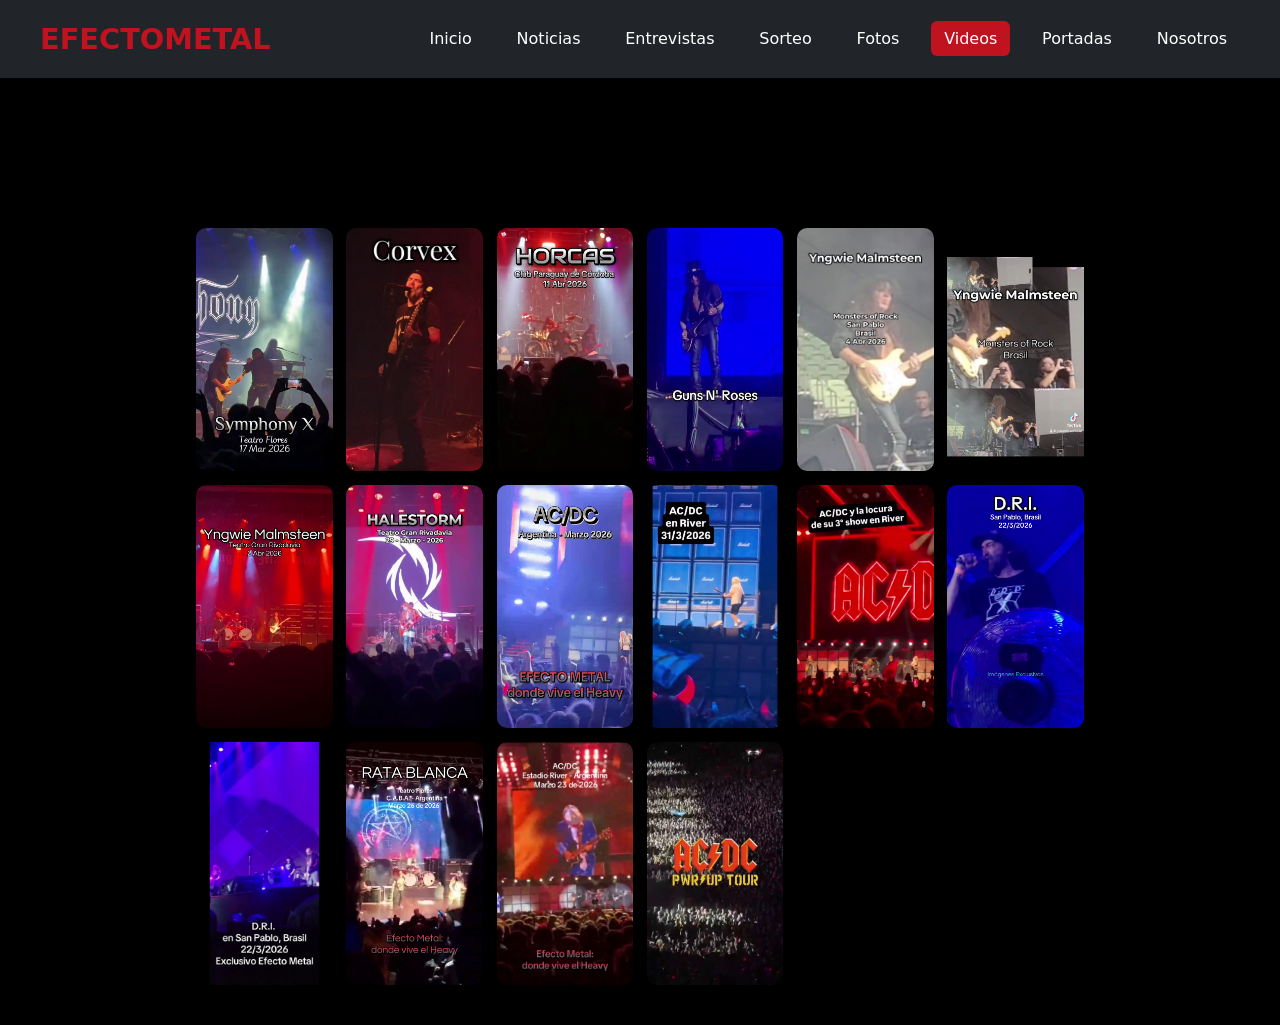
==== videos.html @ 5a5bbf7f "new commit" ====
<!DOCTYPE html>
<html lang="es">
<head>
  <meta charset="UTF-8" />
  <meta name="viewport" content="width=device-width, initial-scale=1.0"/>
  <title>Efecto Metal | Videos</title>
  <link rel="stylesheet" href="style6.css"/>
  <link rel="stylesheet" href="https://cdnjs.cloudflare.com/ajax/libs/font-awesome/6.5.2/css/all.min.css" 
        integrity="sha512-SnH5WK+bZxgPHs44uWIX+LLJAJ9/2PkPKZ5QiAj6Ta86w+fsb2TkcmfRyVX3pBnMFcV7oQPJkl9QevSCWr3W6A==" 
        crossorigin="anonymous" referrerpolicy="no-referrer" />
</head>
<body>

<header>
  <div class="nav-container">
    <a href="index.html" class="logo">EFECTOMETAL</a>
    
    <button class="menu-toggle" onclick="document.querySelector('nav ul').classList.toggle('show')">☰</button>

    <nav>
      <ul>
        <li><a href="index.html">Inicio</a></li>
        <li><a href="noticias.html">Noticias</a></li>
        <li><a href="entrevistas.html">Entrevistas</a></li>
        <li><a href="sorteo.html">Sorteo</a></li>
        <li><a href="multimedia.html">Fotos</a></li>
        <li><a href="videos.html" class="active">Videos</a></li>
        <li><a href="portadas.html">Portadas</a></li>
        <li><a href="us.html">Nosotros</a></li>
      </ul>
    </nav>
  </div>
</header>

  <h1>Videos</h1>

  <!-- GRID DE 6 FILAS × 3 TARJETAS TIKTOK (18 espacios - 16 usados) -->
  <div class="tiktok-grid">

    <!-- Fila 1 -->
    <div class="tiktok-card">
      <a href="https://www.tiktok.com/@efectometalrevista/video/7629085942061485330?_r=1&_t=ZS-95ZRot3xA5y" target="_blank" rel="noopener noreferrer">
        <img src="capturas/video1.png" alt="TikTok 1">
        <div class="tiktok-overlay">
          <i class="fab fa-tiktok"></i>
          <span>Ver en TikTok</span>
        </div>
      </a>
    </div>
    <div class="tiktok-card">
      <a href="https://www.tiktok.com/@efectometalrevista/video/7628054583314484488?_r=1&_t=ZS-95ZRot3xA5y" target="_blank" rel="noopener noreferrer">
        <img src="capturas/video2.png" alt="TikTok 2">
        <div class="tiktok-overlay">
          <i class="fab fa-tiktok"></i>
          <span>Ver en TikTok</span>
        </div>
      </a>
    </div>
    <div class="tiktok-card">
      <a href="https://www.tiktok.com/@efectometalrevista/video/7627998807598583058?_r=1&_t=ZS-95ZRot3xA5y" target="_blank" rel="noopener noreferrer">
        <img src="capturas/video3.png" alt="TikTok 3">
        <div class="tiktok-overlay">
          <i class="fab fa-tiktok"></i>
          <span>Ver en TikTok</span>
        </div>
      </a>
    </div>

    <!-- Fila 2 -->
    <div class="tiktok-card">
      <a href="https://www.tiktok.com/@efectometalrevista/video/7625293652339772679?_r=1&_t=ZS-95ZRot3xA5y" target="_blank" rel="noopener noreferrer">
        <img src="capturas/video4.png" alt="TikTok 4">
        <div class="tiktok-overlay">
          <i class="fab fa-tiktok"></i>
          <span>Ver en TikTok</span>
        </div>
      </a>
    </div>
    <div class="tiktok-card">
      <a href="https://www.tiktok.com/@efectometalrevista/video/7625134980678569223?_r=1&_t=ZS-95ZRot3xA5y" target="_blank" rel="noopener noreferrer">
        <img src="capturas/video5.png" alt="TikTok 5">
        <div class="tiktok-overlay">
          <i class="fab fa-tiktok"></i>
          <span>Ver en TikTok</span>
        </div>
      </a>
    </div>
    <div class="tiktok-card">
      <a href="https://www.tiktok.com/@efectometalrevista/video/7625125935456587015?_r=1&_t=ZS-95ZRot3xA5y" target="_blank" rel="noopener noreferrer">
        <img src="capturas/video6.png" alt="TikTok 6">
        <div class="tiktok-overlay">
          <i class="fab fa-tiktok"></i>
          <span>Ver en TikTok</span>
        </div>
      </a>
    </div>

    <!-- Fila 3 -->
    <div class="tiktok-card">
      <a href="https://www.tiktok.com/@efectometalrevista/video/7624597331245092104?_r=1&_t=ZS-95ZRot3xA5y" target="_blank" rel="noopener noreferrer">
        <img src="capturas/video7.png" alt="TikTok 7">
        <div class="tiktok-overlay">
          <i class="fab fa-tiktok"></i>
          <span>Ver en TikTok</span>
        </div>
      </a>
    </div>
    <div class="tiktok-card">
      <a href="https://www.tiktok.com/@efectometalrevista/video/7624374773316930824?_r=1&_t=ZS-95ZRot3xA5y" target="_blank" rel="noopener noreferrer">
        <img src="capturas/video8.png" alt="TikTok 8">
        <div class="tiktok-overlay">
          <i class="fab fa-tiktok"></i>
          <span>Ver en TikTok</span>
        </div>
      </a>
    </div>
    <div class="tiktok-card">
      <a href="https://www.tiktok.com/@efectometalrevista/video/7623790973558050056?_r=1&_t=ZS-95ZRot3xA5y" target="_blank" rel="noopener noreferrer">
        <img src="capturas/video9.png" alt="TikTok 9">
        <div class="tiktok-overlay">
          <i class="fab fa-tiktok"></i>
          <span>Ver en TikTok</span>
        </div>
      </a>
    </div>

    <!-- Fila 4 -->
    <div class="tiktok-card">
      <a href="https://www.tiktok.com/@efectometalrevista/video/7623783818406677767?_r=1&_t=ZS-95ZRot3xA5y" target="_blank" rel="noopener noreferrer">
        <img src="capturas/video10.png" alt="TikTok 10">
        <div class="tiktok-overlay">
          <i class="fab fa-tiktok"></i>
          <span>Ver en TikTok</span>
        </div>
      </a>
    </div>
    <div class="tiktok-card">
      <a href="https://www.tiktok.com/@efectometalrevista/video/7623782372563062024?_r=1&_t=ZS-95ZRot3xA5y" target="_blank" rel="noopener noreferrer">
        <img src="capturas/video11.png" alt="TikTok 11">
        <div class="tiktok-overlay">
          <i class="fab fa-tiktok"></i>
          <span>Ver en TikTok</span>
        </div>
      </a>
    </div>
    <div class="tiktok-card">
      <a href="https://www.tiktok.com/@efectometalrevista/video/7622728435684707602?_r=1&_t=ZS-95ZRot3xA5y" target="_blank" rel="noopener noreferrer">
        <img src="capturas/video12.png" alt="TikTok 12">
        <div class="tiktok-overlay">
          <i class="fab fa-tiktok"></i>
          <span>Ver en TikTok</span>
        </div>
      </a>
    </div>

    <!-- Fila 5 -->
    <div class="tiktok-card">
      <a href="https://www.tiktok.com/@efectometalrevista/video/7622717988277341448?_r=1&_t=ZS-95ZRot3xA5y" target="_blank" rel="noopener noreferrer">
        <img src="capturas/video13.png" alt="TikTok 13">
        <div class="tiktok-overlay">
          <i class="fab fa-tiktok"></i>
          <span>Ver en TikTok</span>
        </div>
      </a>
    </div>
    <div class="tiktok-card">
      <a href="https://www.tiktok.com/@efectometalrevista/video/7622439172673998088?_r=1&_t=ZS-95ZRot3xA5y" target="_blank" rel="noopener noreferrer">
        <img src="capturas/video14.png" alt="TikTok 14">
        <div class="tiktok-overlay">
          <i class="fab fa-tiktok"></i>
          <span>Ver en TikTok</span>
        </div>
      </a>
    </div>
    <div class="tiktok-card">
      <a href="https://www.tiktok.com/@efectometalrevista/video/7622407875670953234?_r=1&_t=ZS-95ZRot3xA5y" target="_blank" rel="noopener noreferrer">
        <img src="capturas/video15.png" alt="TikTok 15">
        <div class="tiktok-overlay">
          <i class="fab fa-tiktok"></i>
          <span>Ver en TikTok</span>
        </div>
      </a>
    </div>

    <!-- Fila 6 -->
    <div class="tiktok-card">
      <a href="https://www.tiktok.com/@efectometalrevista/video/7623785224161283346?_r=1&_t=ZS-95ZRot3xA5y" target="_blank" rel="noopener noreferrer">
        <img src="capturas/video16.png" alt="TikTok 16">
        <div class="tiktok-overlay">
          <i class="fab fa-tiktok"></i>
          <span>Ver en TikTok</span>
        </div>
      </a>
    </div>
    <!-- Espacios vacíos por si quieres agregar más después -->
    <div class="tiktok-card"></div>
    <div class="tiktok-card"></div>

  </div>

  <!-- Modal para ver video en grande -->
  <div class="modal" id="modal">
    <div class="close-btn" id="closeModal">×</div>
    <video class="modal-video" id="modalVideo" controls autoplay></video>
  </div>

  <script src="file6.js"></script>
</body>
</html>
---- style6.css ----
/* ==========================================================================
   RESET + VARIABLES
   ========================================================================== */
* {
  margin: 0;
  padding: 0;
  box-sizing: border-box;
}

:root {
  --primary: #c1121f;
  --primary-dark: #8f0e18;
  --light: #f8f9fa;
  --dark: #212529;
  --gray: #6c757d;
}

body {
  font-family: system-ui, -apple-system, sans-serif;
  color: var(--dark);
  line-height: 1.6;
  background: black;
  background-repeat: round;
  align-content: center;
}

/* ==========================================================================
   HEADER + NAVEGACIÓN
   ========================================================================== */
header {
  background: var(--dark);
  color: white;
  padding: 1rem;
  position: static;
  top: 0;
  z-index: 100;
  box-shadow: 0 2px 10px rgba(0,0,0,0.3);
}

.nav-container {
  max-width: 1200px;
  margin: 0 auto;
  display: flex;
  justify-content: space-between;
  align-items: center;
  flex-wrap: wrap;
  gap: 1rem;
}

.logo {
  font-size: 1.8rem;
  font-weight: bold;
  color: var(--primary);
  text-decoration: none;
}

nav ul {
  list-style: none;
  display: flex;
  flex-wrap: wrap;
  gap: 1.2rem;
}

nav a {
  color: white;
  text-decoration: none;
  font-weight: 500;
  padding: 0.5rem 0.8rem;
  border-radius: 6px;
  transition: all 0.2s;
}

nav a:hover,
nav a.active {
  background: var(--primary);
  color: white;
}

/* Menú hamburguesa para móvil */
.menu-toggle {
  display: none;
  font-size: 1.8rem;
  background: none;
  border: none;
  color: white;
  cursor: pointer;
}

/* ==========================================================================
   REELS GRID (mantengo original)
   ========================================================================== */
.reels-grid {
  display: grid;
  grid-template-columns: repeat(auto-fill, minmax(170px, 1fr));
  gap: 1.2rem;
  padding: 0 1rem 3rem;
  max-width: 1450px;
  margin: 0 auto;
}

.reel-item {
  position: relative;
  aspect-ratio: 9 / 16;
  border-radius: 16px;
  overflow: hidden;
  background: var(--card);
  box-shadow: 0 4px 25px rgba(0,0,0,0.6);
  transition: all 0.35s ease;
  cursor: pointer;
}

.reel-item:hover {
  transform: translateY(-12px);
  box-shadow: 0 20px 50px rgba(225,29,72,0.35);
}

video {
  width: 100%;
  height: 100%;
  object-fit: cover;
  transition: transform 0.5s ease;
}

.reel-item:hover video {
  transform: scale(1.04);
}

.play-icon {
  position: absolute;
  inset: 0;
  display: flex;
  align-items: center;
  justify-content: center;
  font-size: 5rem;
  color: white;
  background: rgba(0,0,0,0.35);
  opacity: 0.7;
  transition: all 0.4s ease;
  pointer-events: none;
}

.reel-item:hover .play-icon,
.reel-item.playing .play-icon {
  opacity: 0;
  transform: scale(1.4);
}

/* ==========================================================================
   MODAL
   ========================================================================== */
.modal {
  position: fixed;
  inset: 0;
  background: rgba(0,0,0,0.98);
  display: none;
  align-items: center;
  justify-content: center;
  z-index: 1000;
  padding: 1rem;
}

.modal.active {
  display: flex;
}

.modal-video {
  width: 100%;
  max-width: 480px;
  aspect-ratio: 9 / 16;
  border-radius: 20px;
  overflow: hidden;
  box-shadow: 0 0 80px rgba(225,29,72,0.4);
}

.close-btn {
  position: absolute;
  top: 1.5rem;
  right: 1.5rem;
  font-size: 3rem;
  color: white;
  background: rgba(255,255,255,0.15);
  width: 60px;
  height: 60px;
  border-radius: 50%;
  display: flex;
  align-items: center;
  justify-content: center;
  cursor: pointer;
  transition: all 0.3s;
}

.close-btn:hover {
  background: var(--accent);
  transform: rotate(90deg);
}

h1 {
  text-align: center;
  opacity: 0;
  font-size: clamp(2.3rem, 5.5vw, 4rem);
  margin-bottom: 3rem;
  background: none;
  -webkit-text-fill-color: none;
}

/* ==========================================================================
   NUEVO: GRID DE TARJETAS TIKTOK MUY CHICAS (6 filas x 3)
   ========================================================================== */
.tiktok-grid {
  display: grid;
  grid-template-columns: repeat(auto-fit, minmax(130px, 1fr));   /* Muy chiquitas */
  gap: 0.85rem;
  max-width: 920px;
  margin: 2.5rem auto;
  padding: 0 1rem;
}

.tiktok-card {
  position: relative;
  border-radius: 10px;
  overflow: hidden;
  box-shadow: 0 5px 18px rgba(0, 0, 0, 0.5);
  transition: all 0.35s ease;
  aspect-ratio: 9 / 16;
}

.tiktok-card:hover {
  transform: translateY(-4px);
  box-shadow: 0 12px 28px rgba(255, 45, 85, 0.35);
}

.tiktok-card img {
  width: 100%;
  height: 100%;
  object-fit: cover;
  display: block;
  transition: transform 0.4s ease;
}

.tiktok-card:hover img {
  transform: scale(1.07);
}

.tiktok-overlay {
  position: absolute;
  inset: 0;
  background: linear-gradient(to bottom, rgba(0,0,0,0.25), rgba(255,45,85,0.9));
  display: flex;
  flex-direction: column;
  align-items: center;
  justify-content: center;
  color: white;
  opacity: 0;
  transition: opacity 0.35s ease;
  font-size: 0.88rem;
  font-weight: 600;
  text-align: center;
  padding: 0.5rem;
}

.tiktok-card:hover .tiktok-overlay {
  opacity: 1;
}

.tiktok-overlay i {
  font-size: 2.1rem;
  margin-bottom: 5px;
  color: #ff2d55;
}

/* ==========================================================================
   BOTÓN Y MENÚ DE COMPARTIR
   ========================================================================== */
.share-btn {
  position: absolute;
  bottom: 12px;
  right: 12px;
  background: rgba(0, 0, 0, 0.75);
  color: white;
  border: none;
  width: 44px;
  height: 44px;
  border-radius: 50%;
  display: flex;
  align-items: center;
  justify-content: center;
  font-size: 1.2rem;
  cursor: pointer;
  z-index: 15;
  transition: all 0.3s ease;
  box-shadow: 0 4px 15px rgba(0,0,0,0.5);
}

.share-btn:hover {
  background: var(--primary);
  transform: scale(1.15);
}

.share-menu {
  position: absolute;
  bottom: 68px;
  right: 12px;
  background: rgba(0, 0, 0, 0.9);
  border-radius: 14px;
  padding: 12px 10px;
  display: none;
  flex-direction: column;
  gap: 10px;
  z-index: 20;
  box-shadow: 0 10px 35px rgba(0,0,0,0.6);
  backdrop-filter: blur(8px);
}

.share-menu.show {
  display: flex;
  animation: fadeInUp 0.3s ease;
}

@keyframes fadeInUp {
  from { opacity: 0; transform: translateY(10px); }
  to { opacity: 1; transform: translateY(0); }
}

.share-option {
  color: white;
  font-size: 1.45rem;
  width: 46px;
  height: 46px;
  display: flex;
  align-items: center;
  justify-content: center;
  border-radius: 50%;
  transition: all 0.3s ease;
  text-decoration: none;
}

.share-option:hover {
  transform: scale(1.25) rotate(8deg);
}

.whatsapp:hover { background: #25D366; }
.instagram:hover { background: linear-gradient(135deg, #f56040, #c13584, #405de6); }
.facebook:hover { background: #1877F2; }
.x:hover { background: #000000; }

/* ==========================================================================
   RESPONSIVE
   ========================================================================== */
@media (max-width: 768px) {
  .nav-container {
    flex-direction: column;
    align-items: flex-start;
  }

  nav ul {
    display: none;
    flex-direction: column;
    width: 100%;
    margin-top: 1rem;
  }

  nav ul.show {
    display: flex;
  }

  .menu-toggle {
    display: block;
    position: absolute;
    right: 1.5rem;
    top: 1.8rem;
  }

  .tiktok-grid {
    grid-template-columns: repeat(auto-fit, minmax(115px, 1fr)); /* Aún más chico en móvil */
    gap: 0.75rem;
  }
}

p {
  font-weight: 500;
  color: white;
}
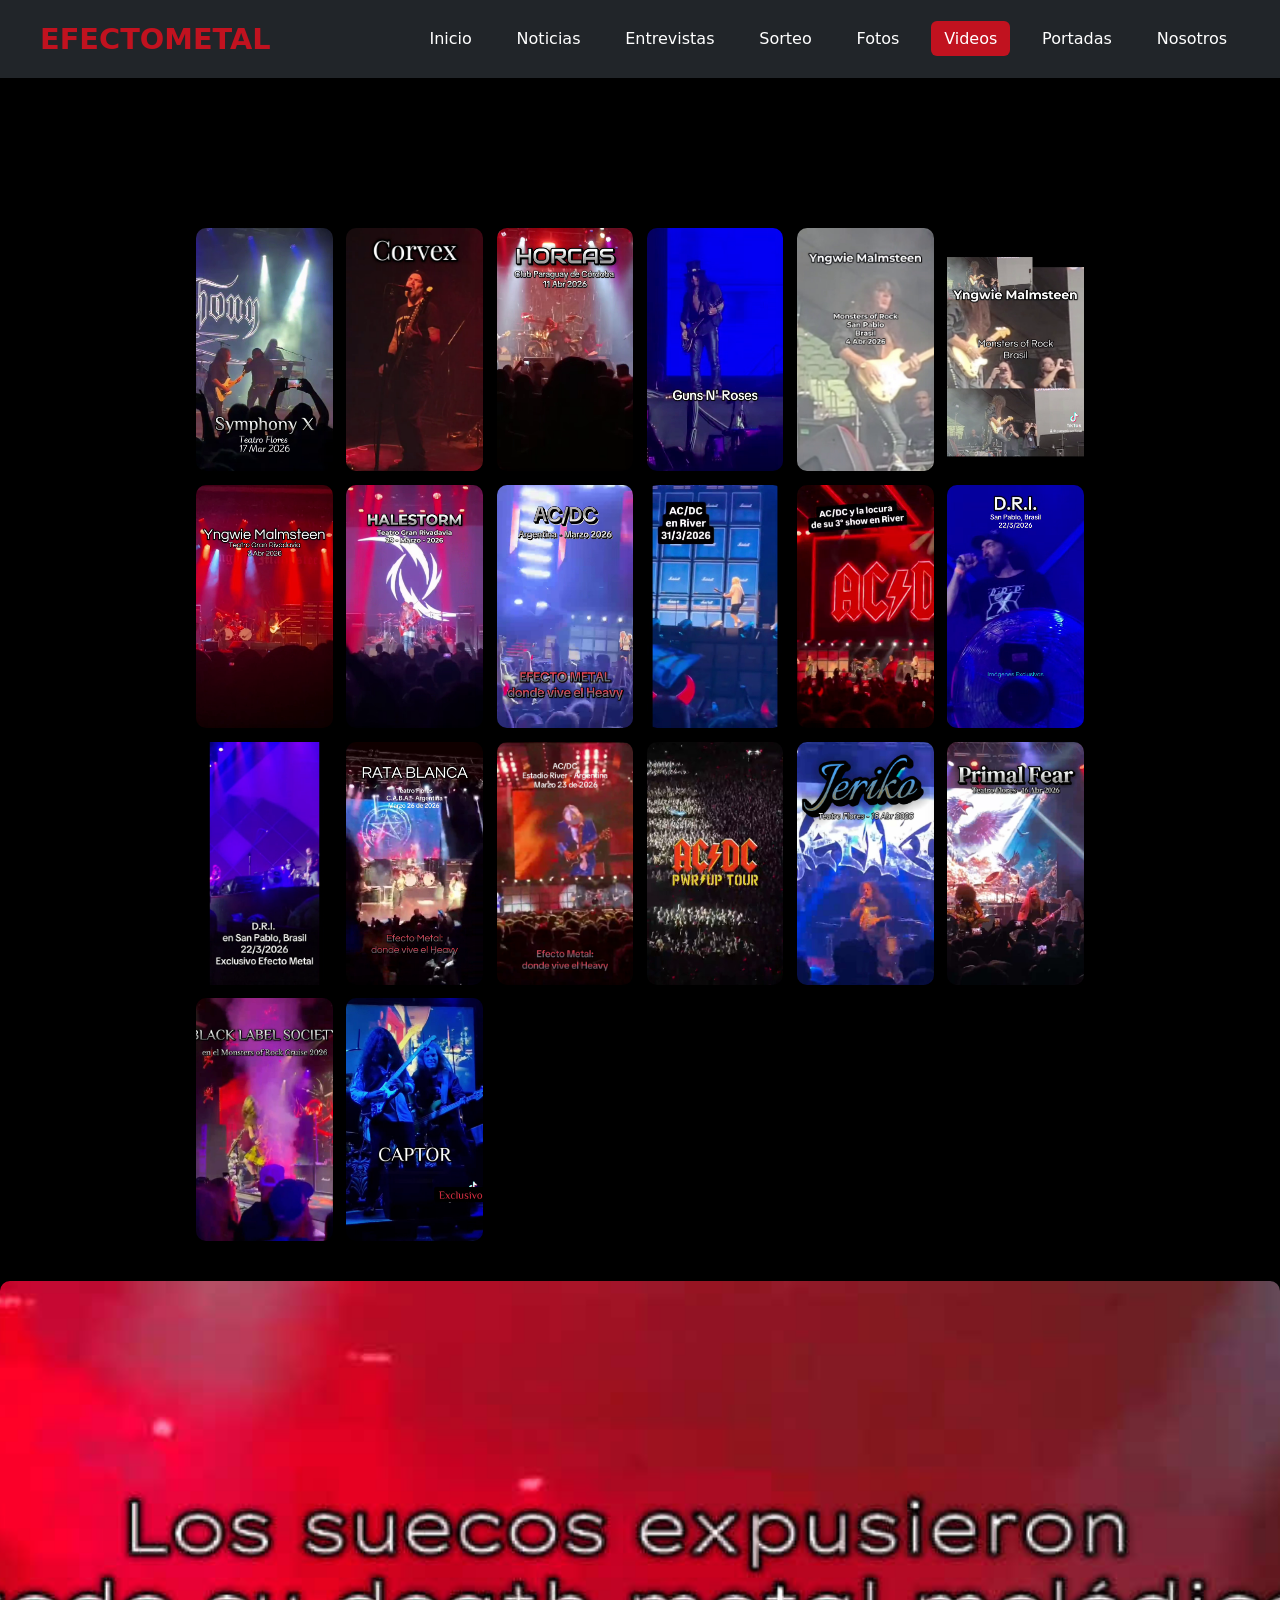
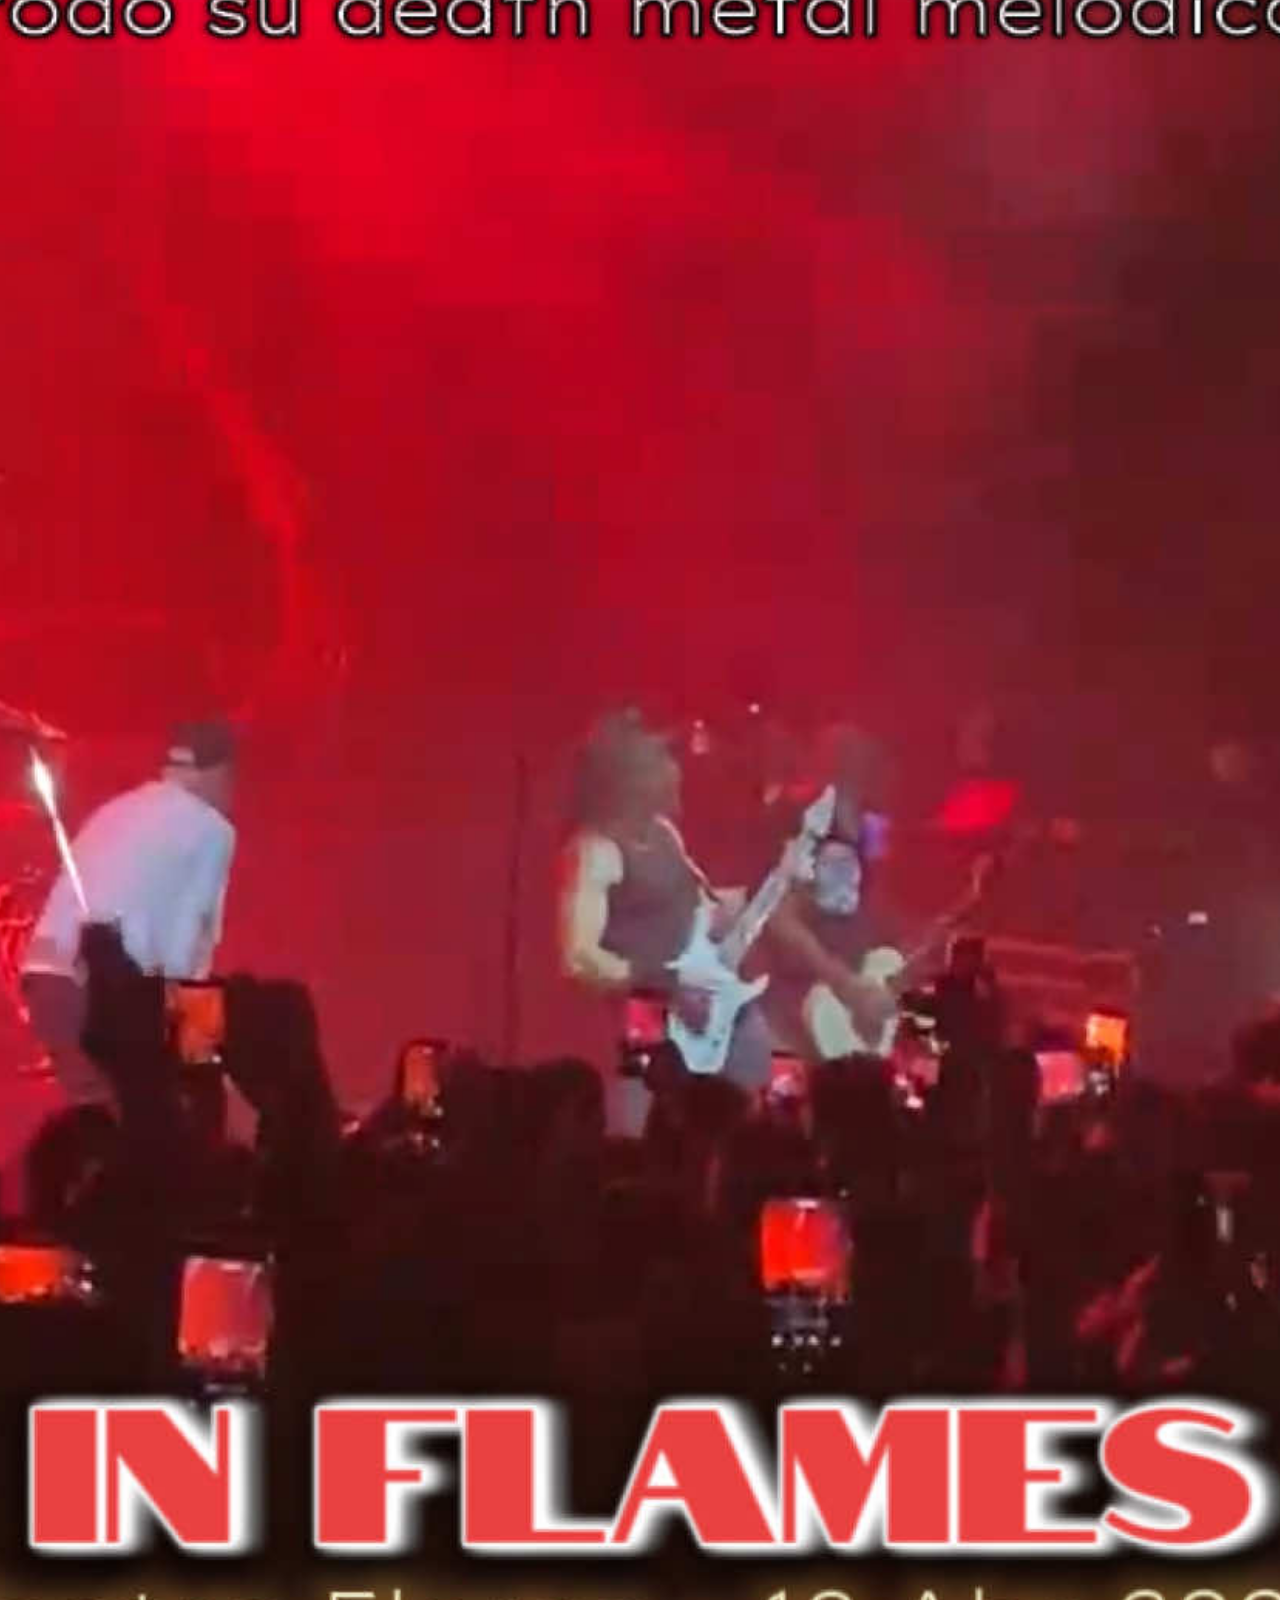
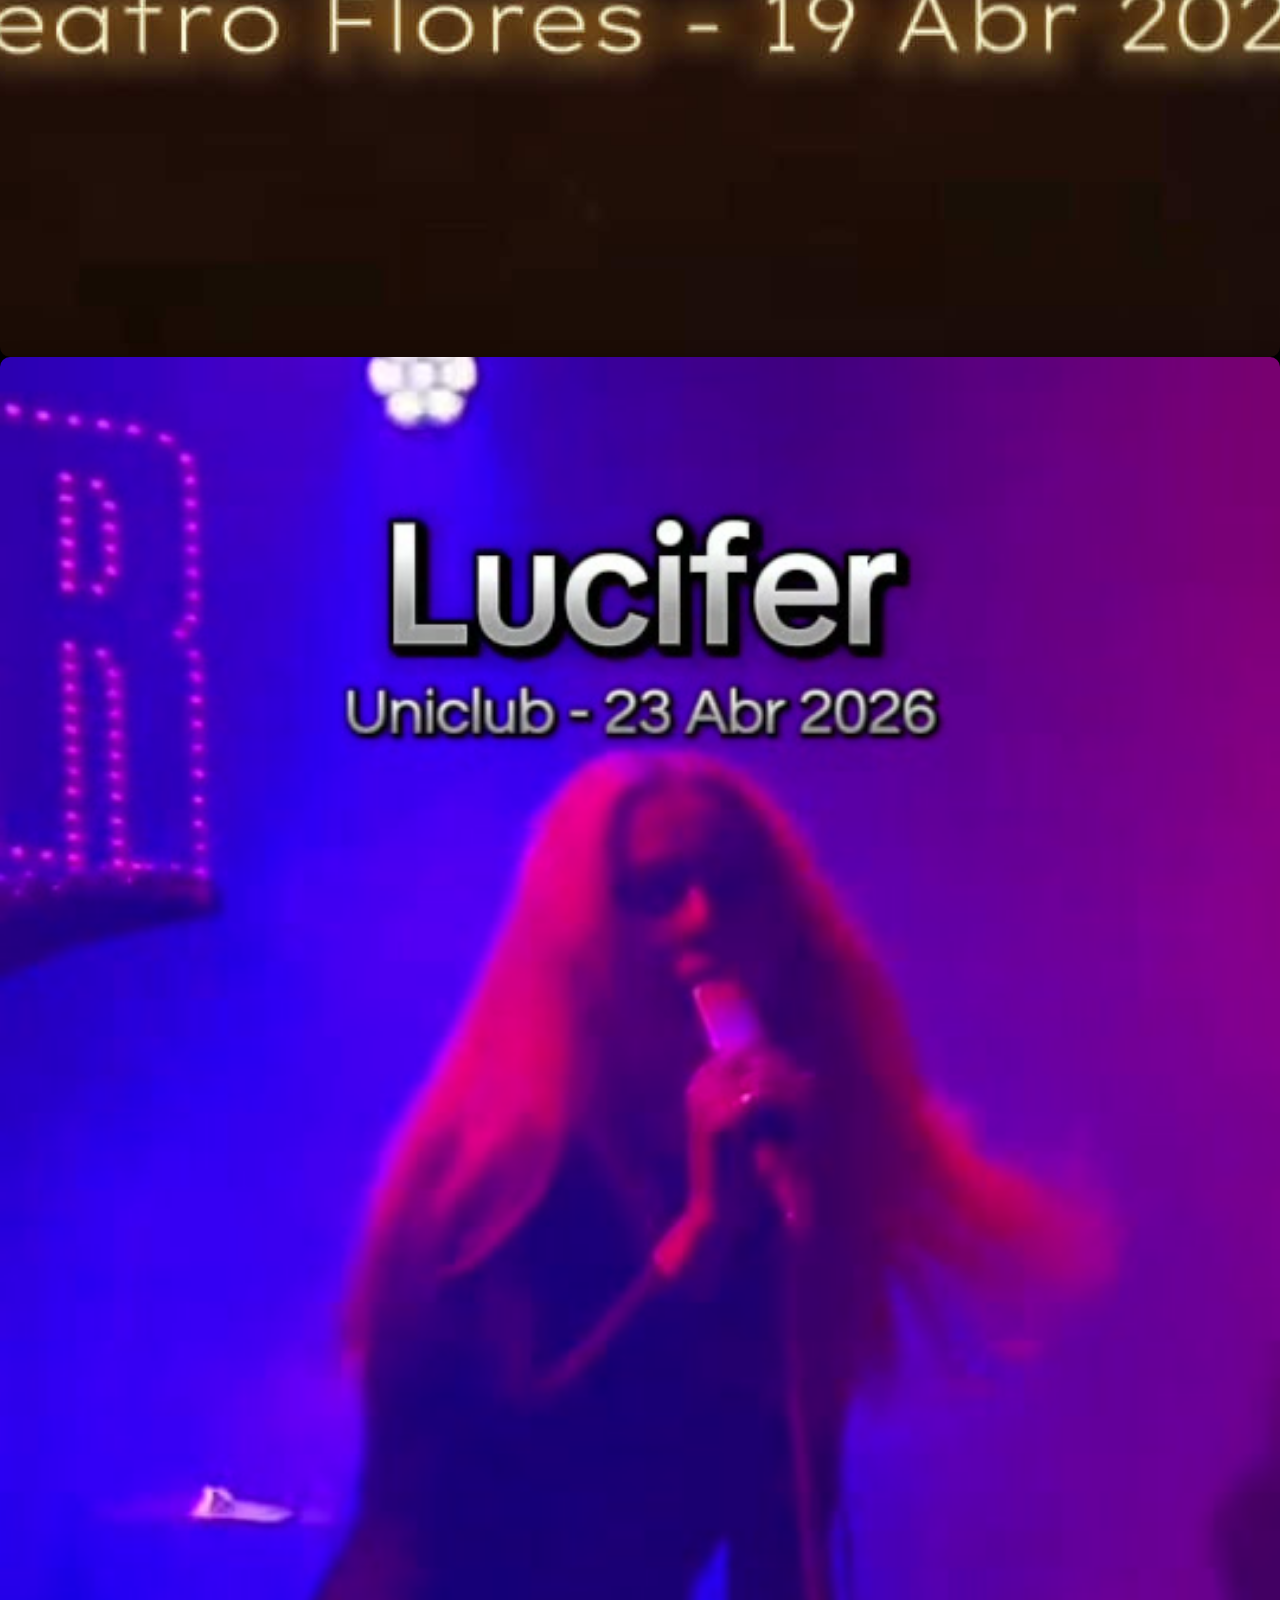
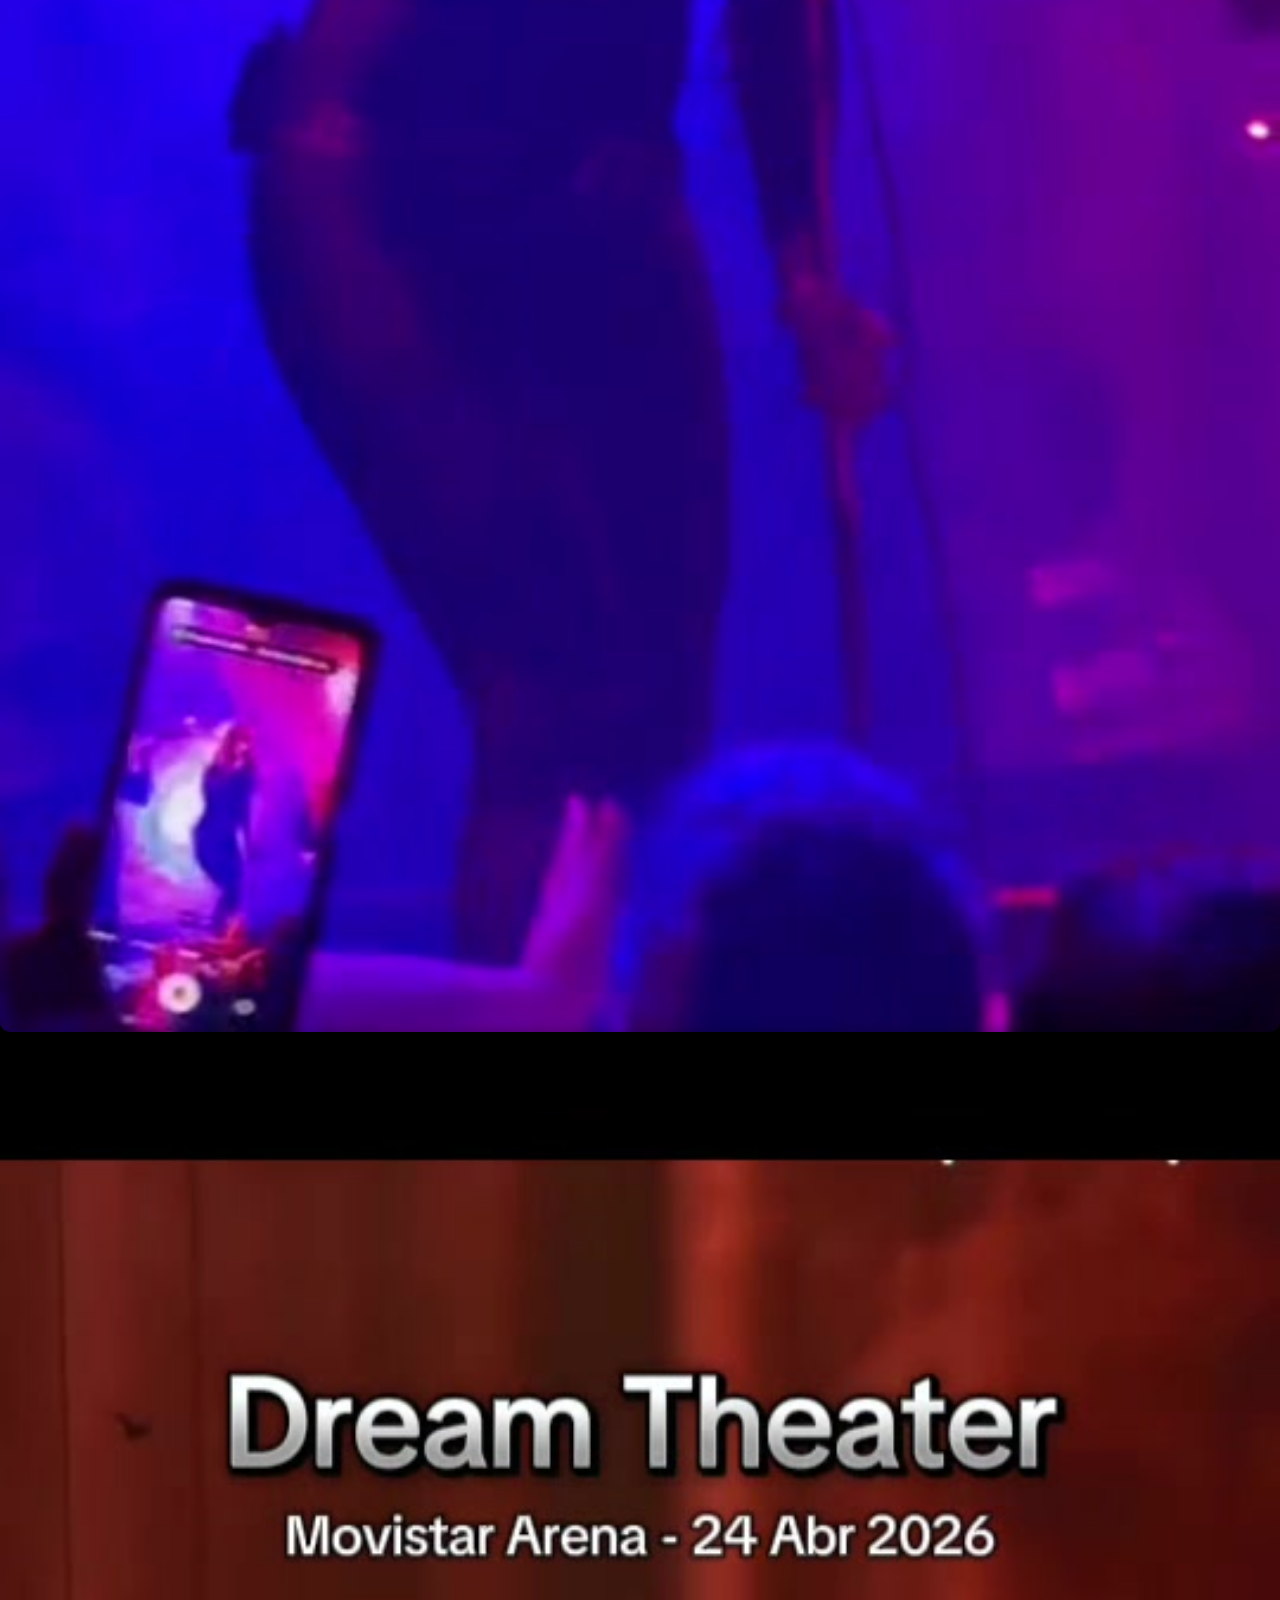
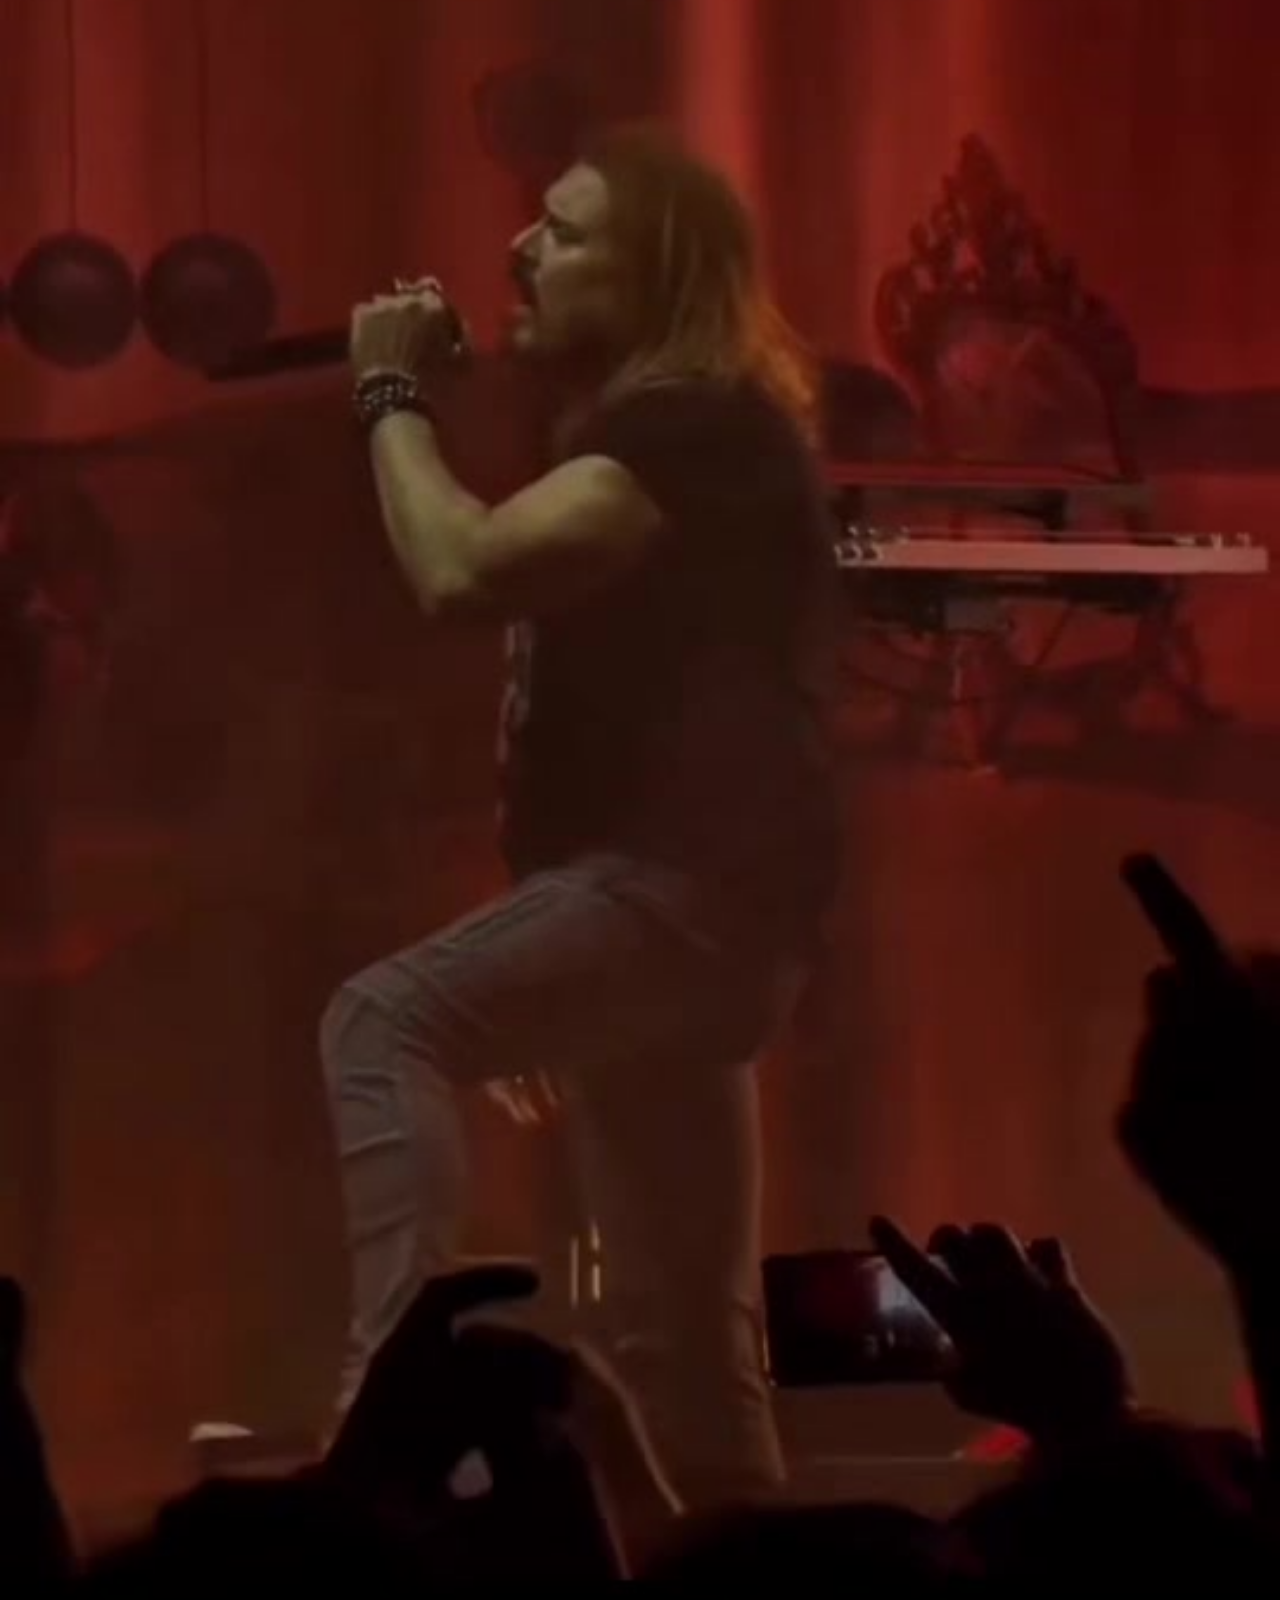
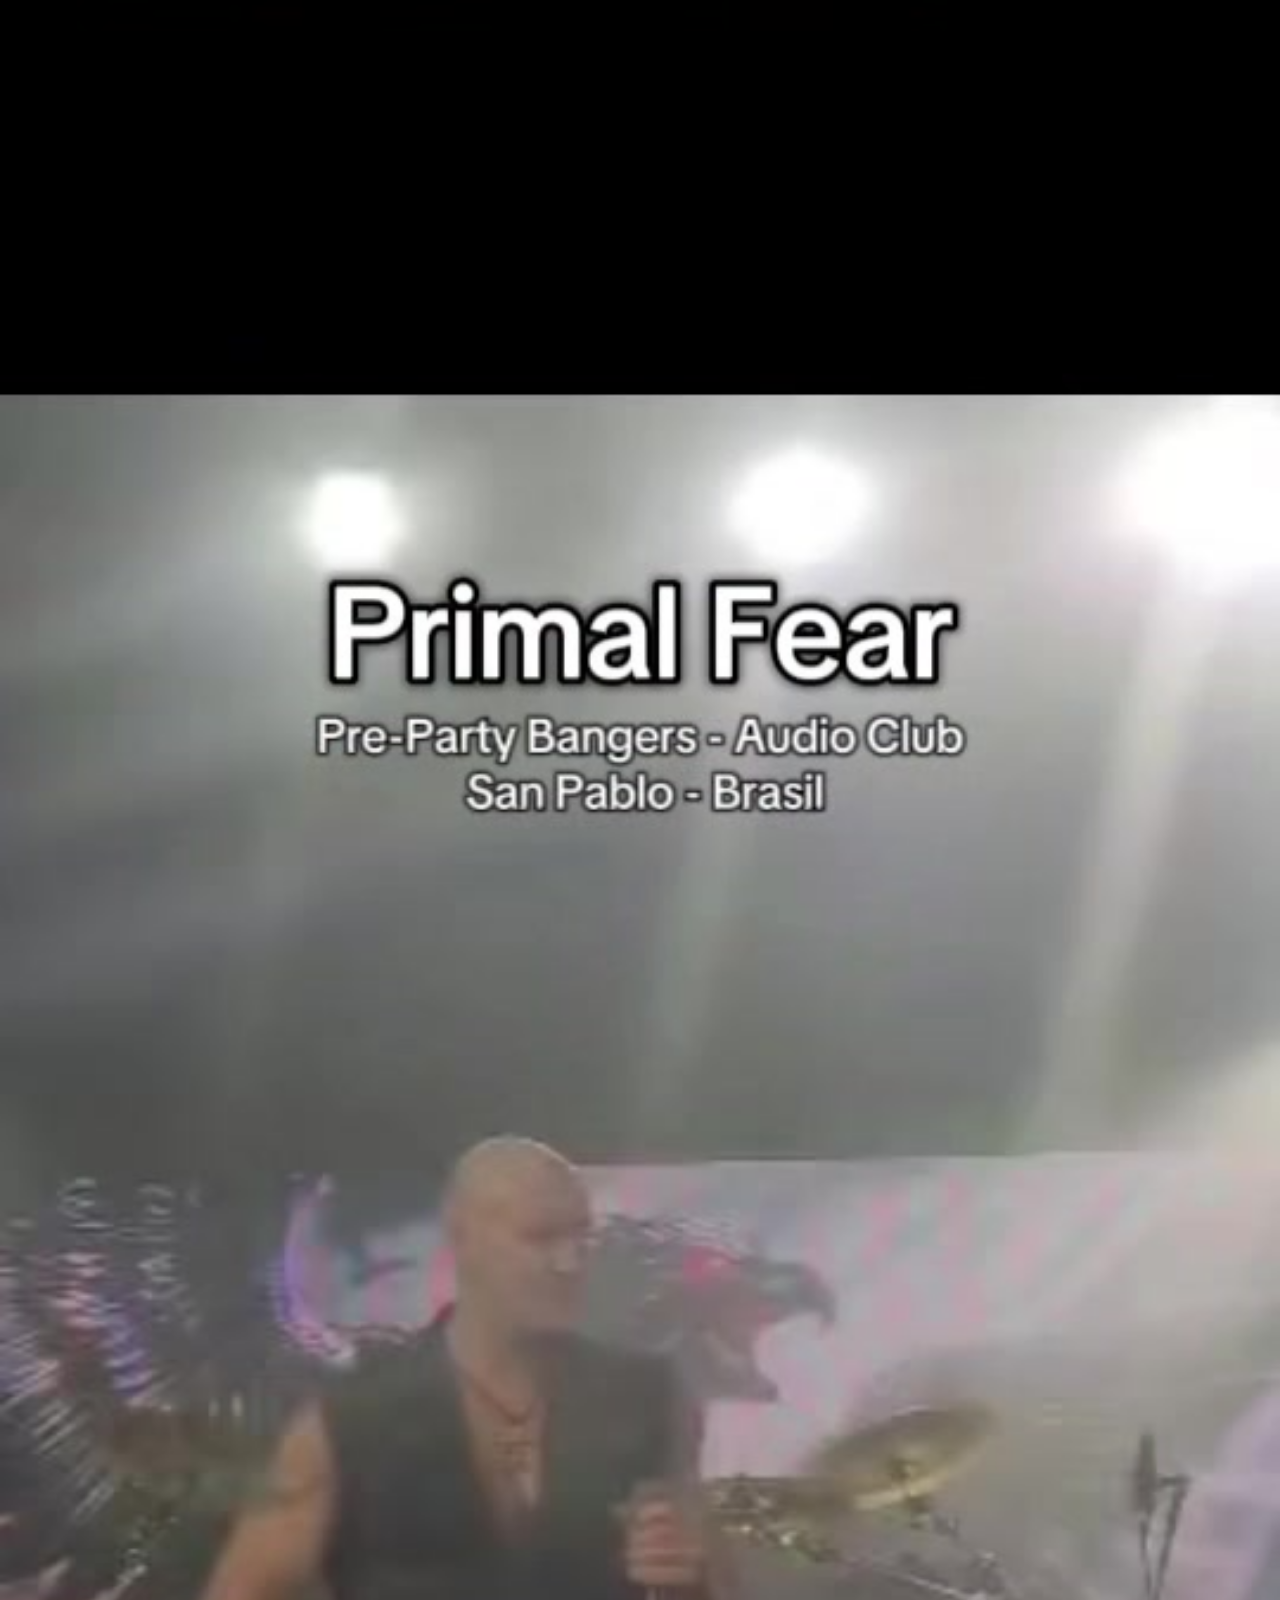
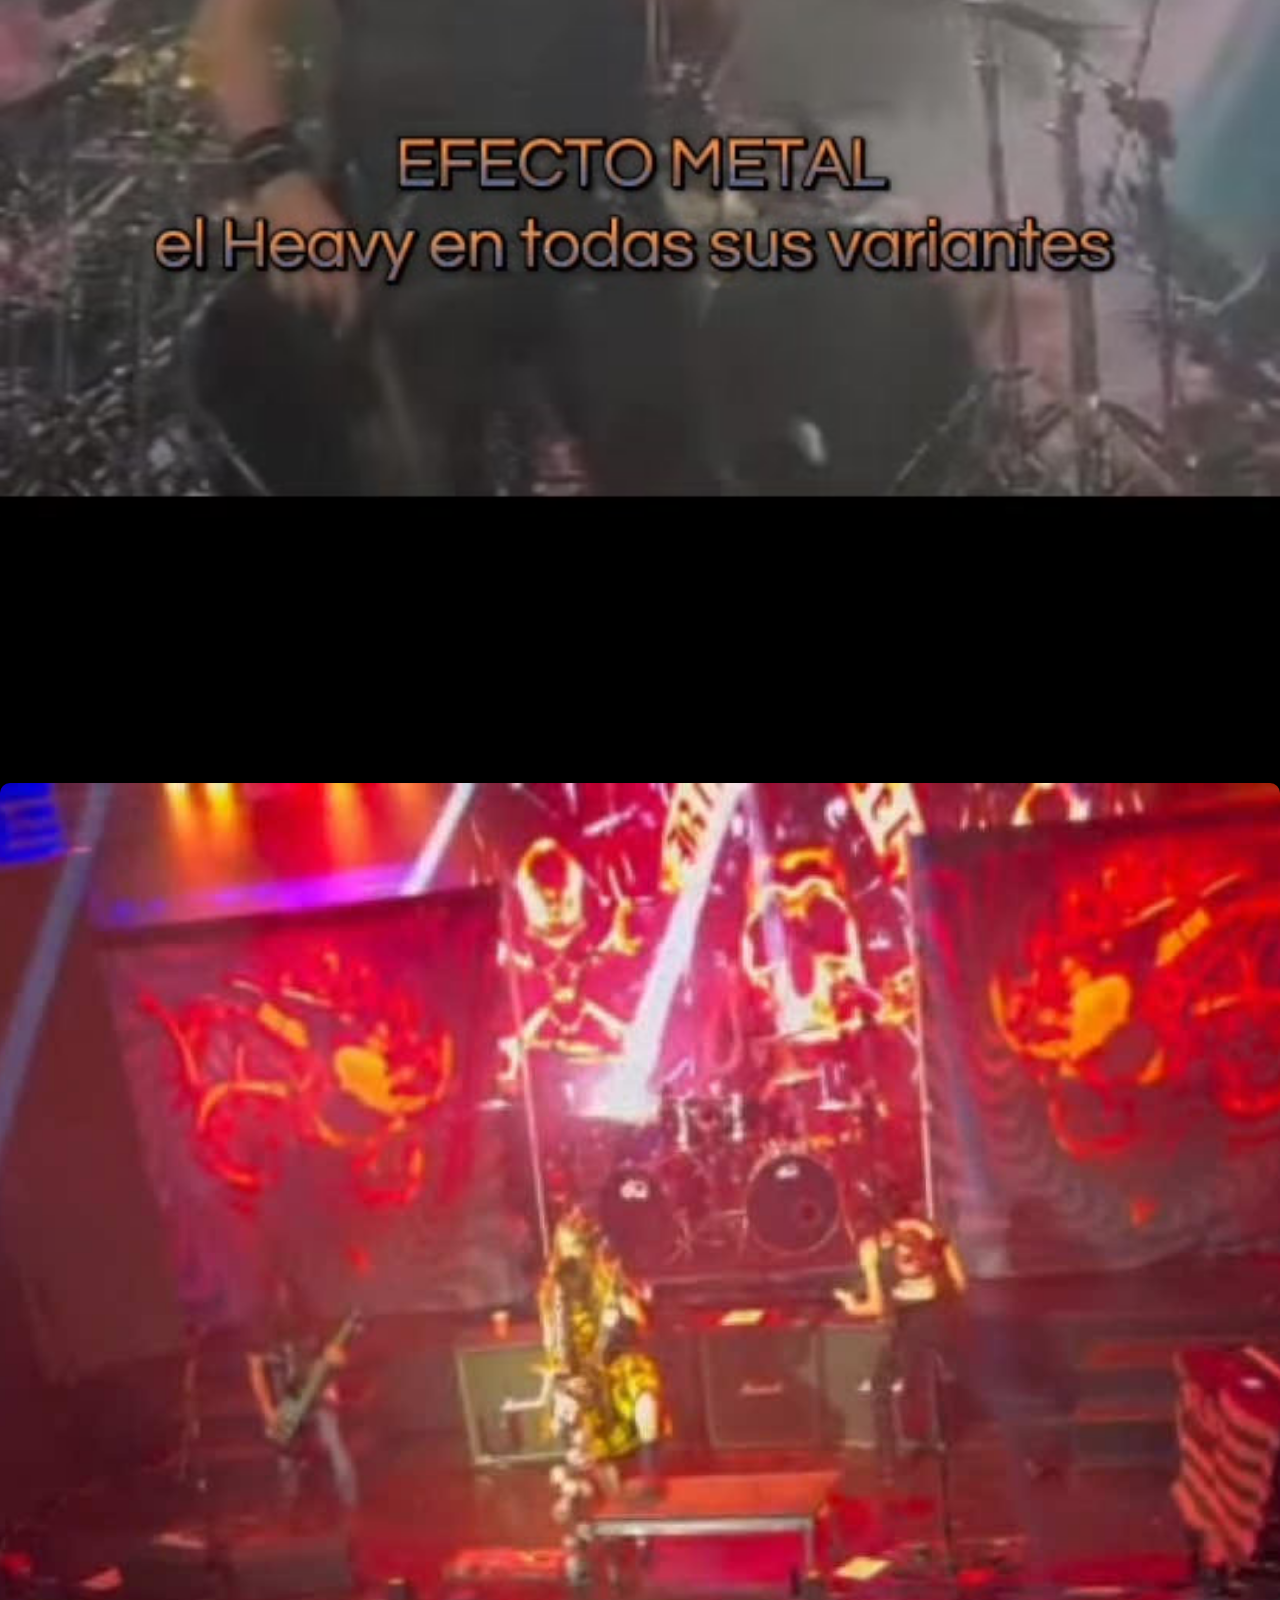
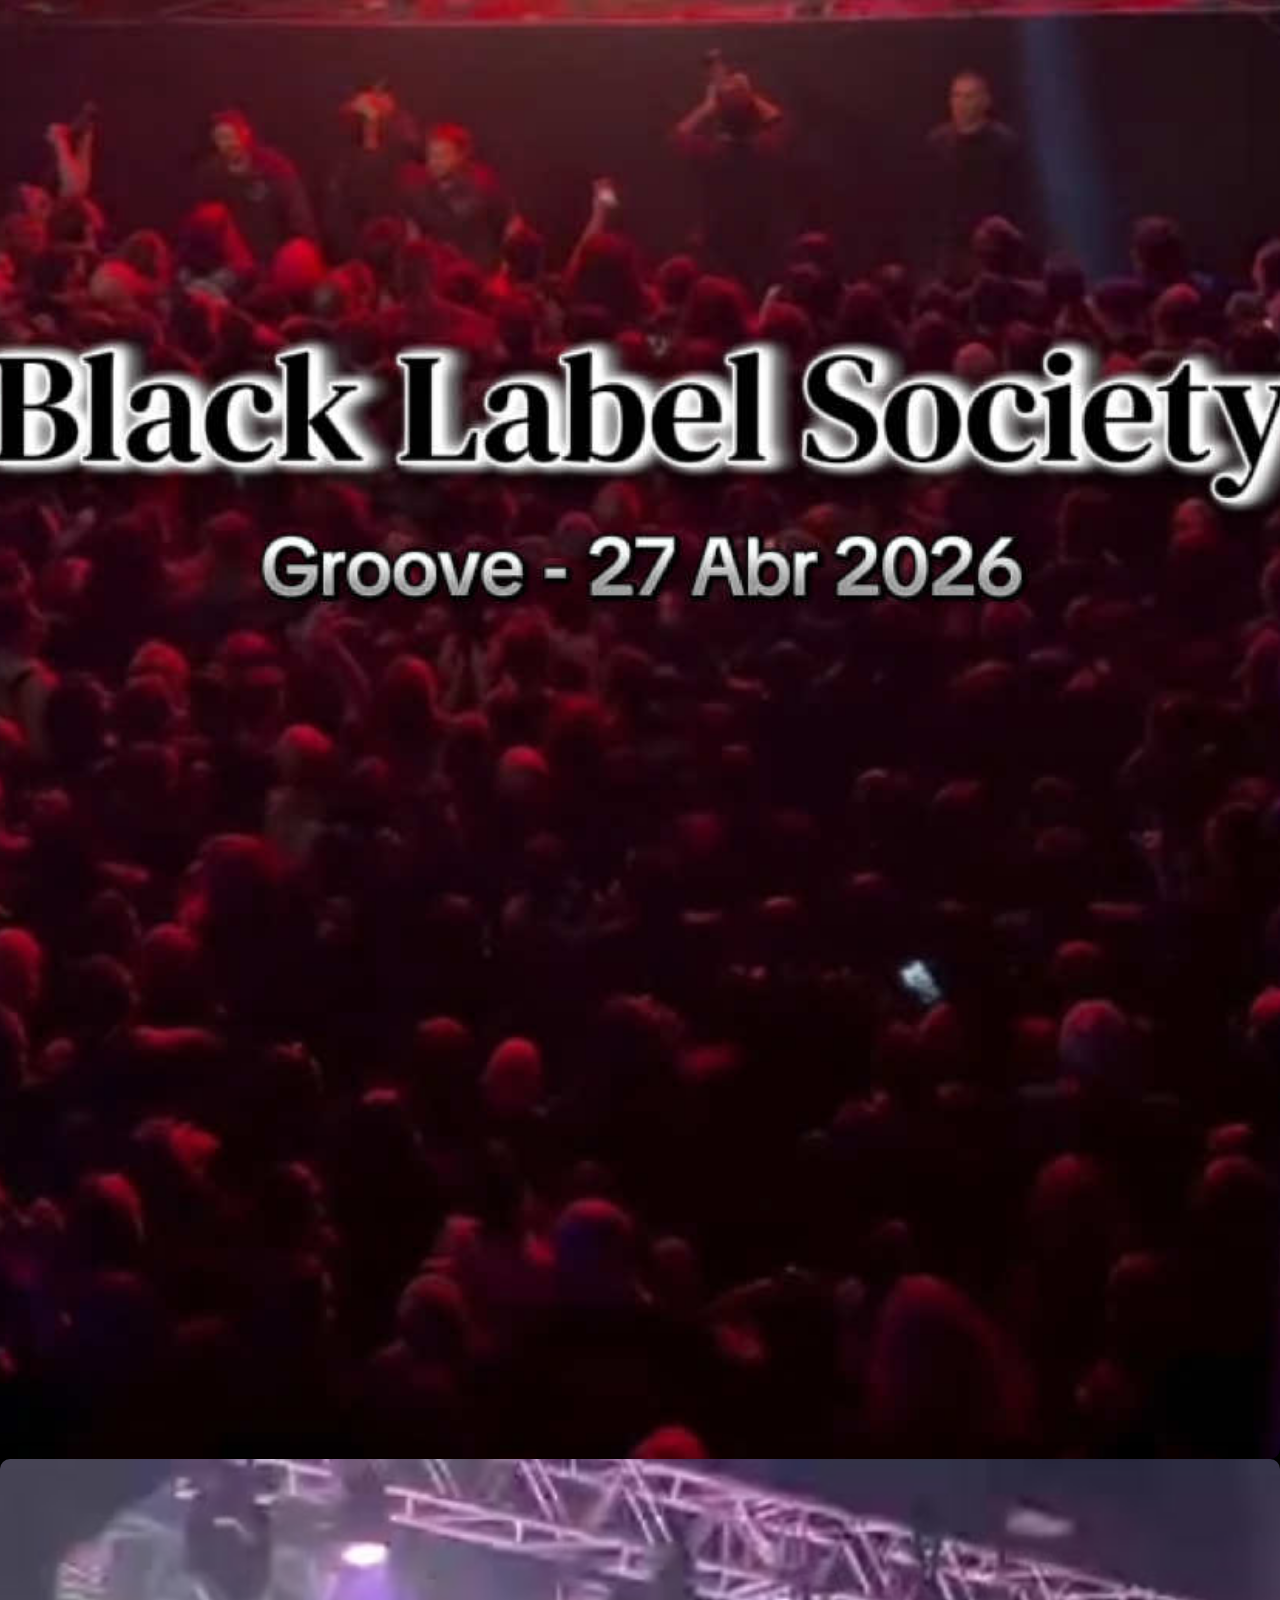
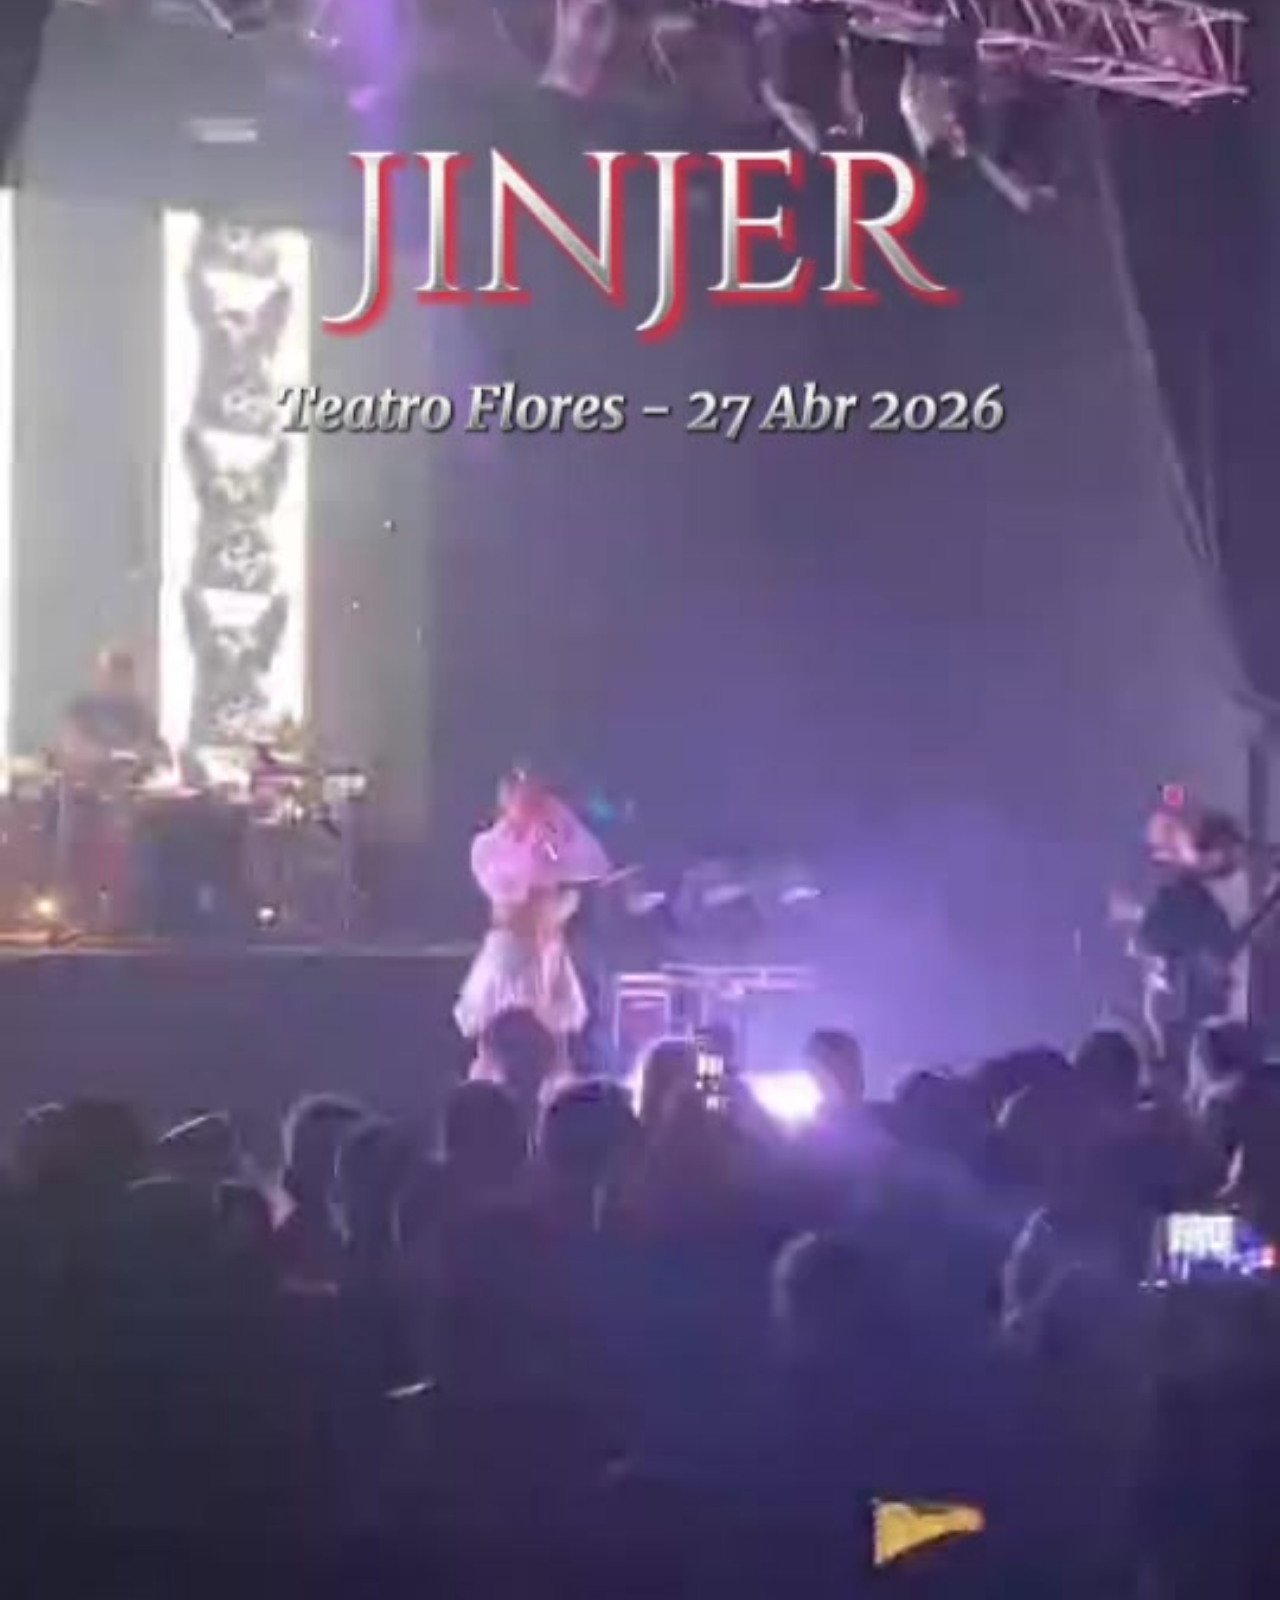
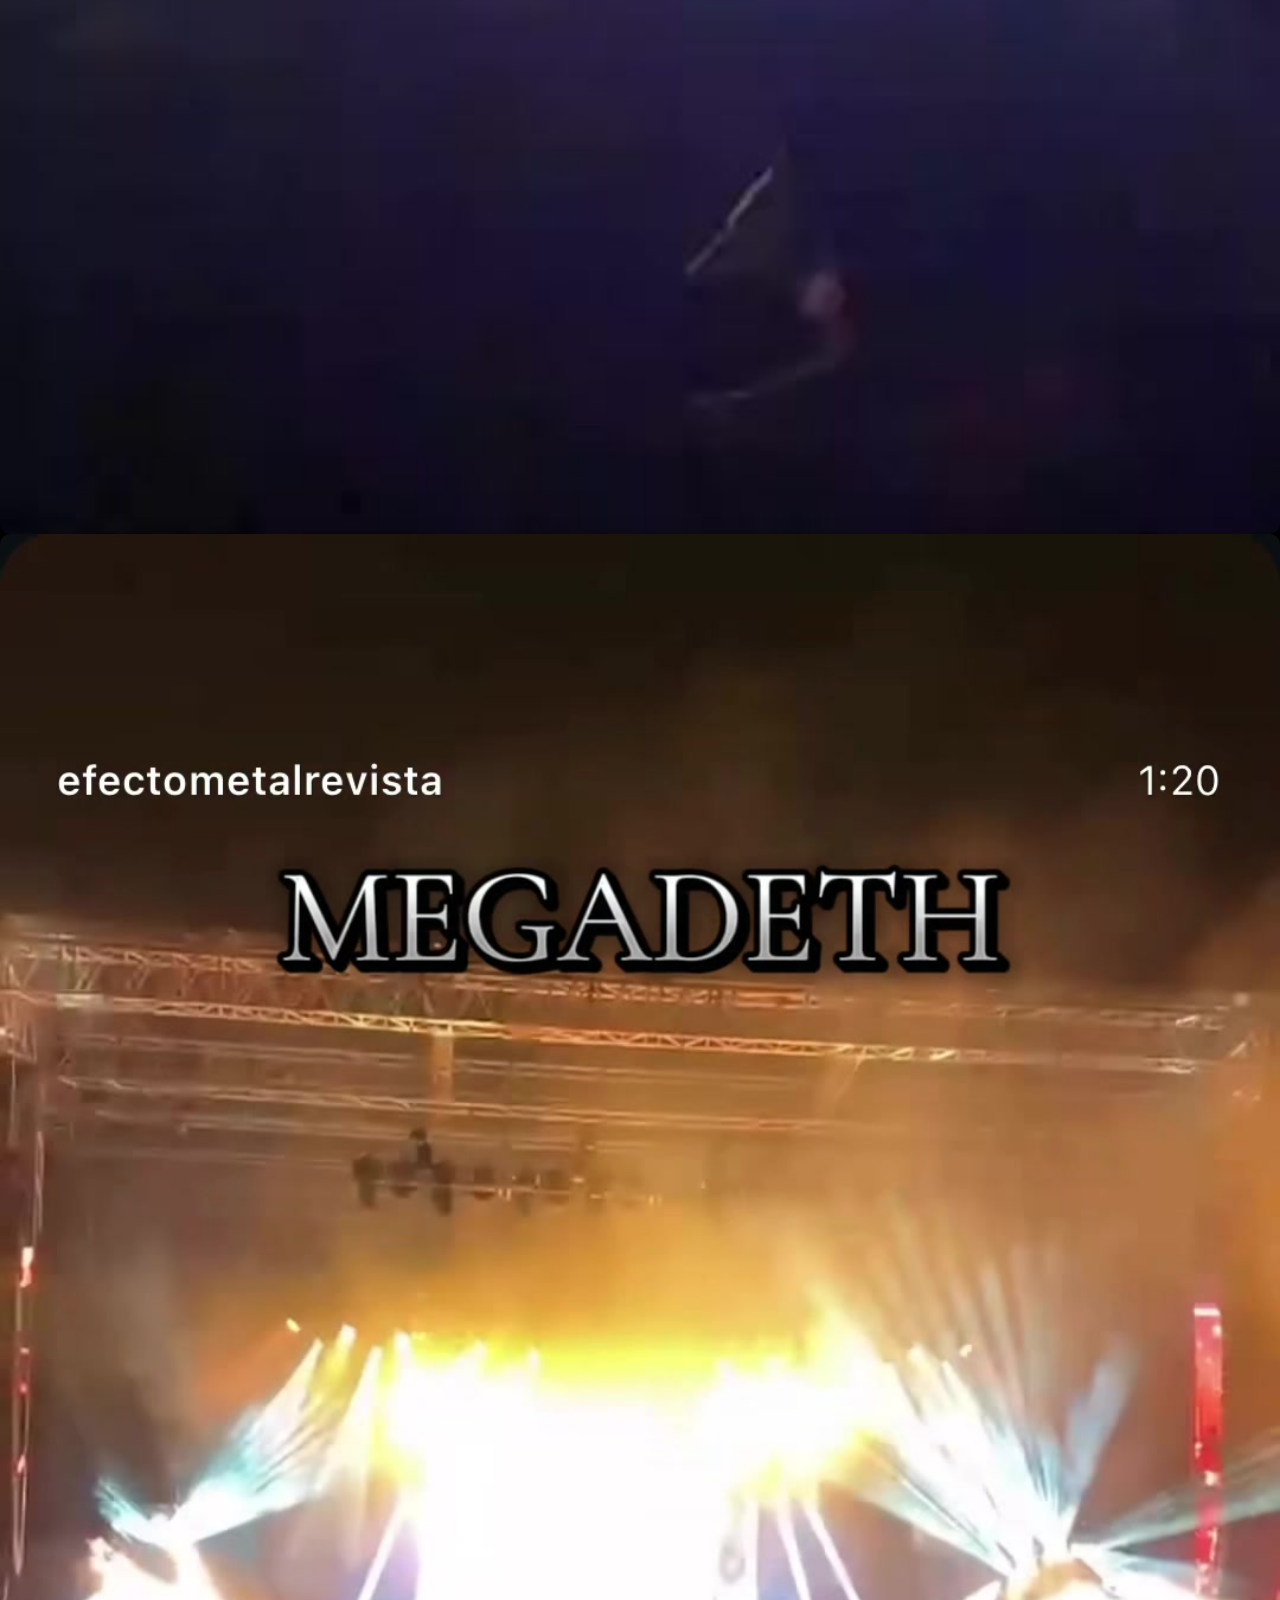
==== commit 3bd614d6: "Add TikTok video cards to videos.html" ====
--- a/videos.html
+++ b/videos.html
@@ -193,8 +193,190 @@
       </a>
     </div>
     <!-- Espacios vacíos por si quieres agregar más después -->
-    <div class="tiktok-card"></div>
-    <div class="tiktok-card"></div>
+   <div class="tiktok-card">
+      <a href="https://www.tiktok.com/@efectometalrevista/video/7629476437241744647?_r=1&_t=ZS-97n6DR4cVuB" target="_blank" rel="noopener noreferrer">
+        <img src="capturas/video17.png" alt="TikTok 17">
+        <div class="tiktok-overlay">
+          <i class="fab fa-tiktok"></i>
+          <span>Ver en TikTok</span>
+        </div>
+      </a>
+    </div>
+    <div class="tiktok-card">
+      <a href="https://www.tiktok.com/@efectometalrevista/video/7629925091328937224?_r=1&_t=ZS-97n6DR4cVuB" target="_blank" rel="noopener noreferrer">
+        <img src="capturas/video18.png" alt="TikTok 18">
+        <div class="tiktok-overlay">
+          <i class="fab fa-tiktok"></i>
+          <span>Ver en TikTok</span>
+        </div>
+      </a>
+    </div>
+    <div class="tiktok-card">
+      <a href="https://www.tiktok.com/@efectometalrevista/video/7629929915302825234?_r=1&_t=ZS-97n6DR4cVuB" target="_blank" rel="noopener noreferrer">
+        <img src="capturas/video19.png" alt="TikTok 19">
+        <div class="tiktok-overlay">
+          <i class="fab fa-tiktok"></i>
+          <span>Ver en TikTok</span>
+        </div>
+      </a>
+    </div>
+     <div class="tiktok-card">
+      <a href="https://www.tiktok.com/@efectometalrevista/video/7630663654878317831?_r=1&_t=ZS-97n6DR4cVuB" target="_blank" rel="noopener noreferrer">
+        <img src="capturas/video20.png" alt="TikTok 20">
+        <div class="tiktok-overlay">
+          <i class="fab fa-tiktok"></i>
+          <span>Ver en TikTok</span>
+        </div>
+      </a>
+    </div>
+     </div>
+     <div class="tiktok-card">
+      <a href="https://www.tiktok.com/@efectometalrevista/video/7631784637903260946?_r=1&_t=ZS-97n6DR4cVuB" target="_blank" rel="noopener noreferrer">
+        <img src="capturas/video21.png" alt="TikTok 21">
+        <div class="tiktok-overlay">
+          <i class="fab fa-tiktok"></i>
+          <span>Ver en TikTok</span>
+        </div>
+      </a>
+    </div>
+     </div>
+     <div class="tiktok-card">
+      <a href="https://www.tiktok.com/@efectometalrevista/video/7632360214020246791?_r=1&_t=ZS-97n6DR4cVuB" target="_blank" rel="noopener noreferrer">
+        <img src="capturas/video22.png" alt="TikTok 22">
+        <div class="tiktok-overlay">
+          <i class="fab fa-tiktok"></i>
+          <span>Ver en TikTok</span>
+        </div>
+      </a>
+    </div>
+     </div>
+     <div class="tiktok-card">
+      <a href="https://www.tiktok.com/@efectometalrevista/video/7632788090297289991?_r=1&_t=ZS-97n6DR4cVuB" target="_blank" rel="noopener noreferrer">
+        <img src="capturas/video23.png" alt="TikTok 23">
+        <div class="tiktok-overlay">
+          <i class="fab fa-tiktok"></i>
+          <span>Ver en TikTok</span>
+        </div>
+      </a>
+    </div>
+     </div>
+     <div class="tiktok-card">
+      <a href="https://www.tiktok.com/@efectometalrevista/video/7632796230216682760?_r=1&_t=ZS-97n6DR4cVuB" target="_blank" rel="noopener noreferrer">
+        <img src="capturas/video24.png" alt="TikTok 24">
+        <div class="tiktok-overlay">
+          <i class="fab fa-tiktok"></i>
+          <span>Ver en TikTok</span>
+        </div>
+      </a>
+    </div>
+     <div class="tiktok-card">
+      <a href="https://www.tiktok.com/@efectometalrevista/video/7633651128554622215?_r=1&_t=ZS-97n6DR4cVuB" target="_blank" rel="noopener noreferrer">
+        <img src="capturas/video25.png" alt="TikTok 25">
+        <div class="tiktok-overlay">
+          <i class="fab fa-tiktok"></i>
+          <span>Ver en TikTok</span>
+        </div>
+      </a>
+    </div>
+     <div class="tiktok-card">
+      <a href="https://www.tiktok.com/@efectometalrevista/video/7633657139990383880?_r=1&_t=ZS-97n6DR4cVuB" target="_blank" rel="noopener noreferrer">
+        <img src="capturas/video26.png" alt="TikTok 26">
+        <div class="tiktok-overlay">
+          <i class="fab fa-tiktok"></i>
+          <span>Ver en TikTok</span>
+        </div>
+      </a>
+    </div>
+     <div class="tiktok-card">
+      <a href="https://www.tiktok.com/@efectometalrevista/video/7635157928244169992?_r=1&_t=ZS-97n6DR4cVuB" target="_blank" rel="noopener noreferrer">
+        <img src="capturas/video27.png" alt="TikTok 27">
+        <div class="tiktok-overlay">
+          <i class="fab fa-tiktok"></i>
+          <span>Ver en TikTok</span>
+        </div>
+      </a>
+    </div>
+     <div class="tiktok-card">
+      <a href="https://www.tiktok.com/@efectometalrevista/video/7635272427890674951?_r=1&_t=ZS-97n6DR4cVuB" target="_blank" rel="noopener noreferrer">
+        <img src="capturas/video28.png" alt="TikTok 28">
+        <div class="tiktok-overlay">
+          <i class="fab fa-tiktok"></i>
+          <span>Ver en TikTok</span>
+        </div>
+      </a>
+    </div>
+         <div class="tiktok-card">
+      <a href="https://www.tiktok.com/@efectometalrevista/video/7636795962765085960?_r=1&_t=ZS-97n6DR4cVuB" target="_blank" rel="noopener noreferrer">
+        <img src="capturas/video29.png" alt="TikTok 29">
+        <div class="tiktok-overlay">
+          <i class="fab fa-tiktok"></i>
+          <span>Ver en TikTok</span>
+        </div>
+      </a>
+    </div>
+         <div class="tiktok-card">
+      <a href="https://www.tiktok.com/@efectometalrevista/video/7639567940790029586?_r=1&_t=ZS-97n6DR4cVuB" target="_blank" rel="noopener noreferrer">
+        <img src="capturas/video30.png" alt="TikTok 30">
+        <div class="tiktok-overlay">
+          <i class="fab fa-tiktok"></i>
+          <span>Ver en TikTok</span>
+        </div>
+      </a>
+    </div>
+         <div class="tiktok-card">
+      <a href="https://www.tiktok.com/@efectometalrevista/video/7639575096100736274?_r=1&_t=ZS-97n6DR4cVuB" target="_blank" rel="noopener noreferrer">
+        <img src="capturas/video31.png" alt="TikTok 31">
+        <div class="tiktok-overlay">
+          <i class="fab fa-tiktok"></i>
+          <span>Ver en TikTok</span>
+        </div>
+      </a>
+    </div>
+         <div class="tiktok-card">
+      <a href="https://www.tiktok.com/@efectometalrevista/video/7645780192488639751?_r=1&_t=ZS-97n6DR4cVuB" target="_blank" rel="noopener noreferrer">
+        <img src="capturas/video32.png" alt="TikTok 32">
+        <div class="tiktok-overlay">
+          <i class="fab fa-tiktok"></i>
+          <span>Ver en TikTok</span>
+        </div>
+      </a>
+    </div>
+         <div class="tiktok-card">
+      <a href="https://www.tiktok.com/@efectometalrevista/video/7648669729552370962?_r=1&_t=ZS-97n6DR4cVuB" target="_blank" rel="noopener noreferrer">
+        <img src="capturas/video33.png" alt="TikTok 33">
+        <div class="tiktok-overlay">
+          <i class="fab fa-tiktok"></i>
+          <span>Ver en TikTok</span>
+        </div>
+      </a>
+    </div>
+            <div class="tiktok-card">
+      <a href="https://www.tiktok.com/@efectometalrevista/video/7648677682334485778?_r=1&_t=ZS-97n6DR4cVuB" target="_blank" rel="noopener noreferrer">
+        <img src="capturas/video34.png" alt="TikTok 34">
+        <div class="tiktok-overlay">
+          <i class="fab fa-tiktok"></i>
+          <span>Ver en TikTok</span>
+        </div>
+      </a>
+    </div>
+            <div class="tiktok-card">
+      <a href="https://www.tiktok.com/@efectometalrevista/video/7648740250730220808?_r=1&_t=ZS-97n6DR4cVuB" target="_blank" rel="noopener noreferrer">
+        <img src="capturas/video35.png" alt="TikTok 35">
+        <div class="tiktok-overlay">
+          <i class="fab fa-tiktok"></i>
+          <span>Ver en TikTok</span>
+        </div>
+      </a>
+    </div>
+            <div class="tiktok-card">
+      <a href="https://www.tiktok.com/@efectometalrevista/video/7650516236928945416?_r=1&_t=ZS-97n6DR4cVuB" target="_blank" rel="noopener noreferrer">
+        <img src="capturas/video36.png" alt="TikTok 36">
+        <div class="tiktok-overlay">
+          <i class="fab fa-tiktok"></i>
+          <span>Ver en TikTok</span>
+        </div>
+      </a>
+    </div>
 
   </div>
 
@@ -206,4 +388,4 @@
 
   <script src="file6.js"></script>
 </body>
-</html>+</html>
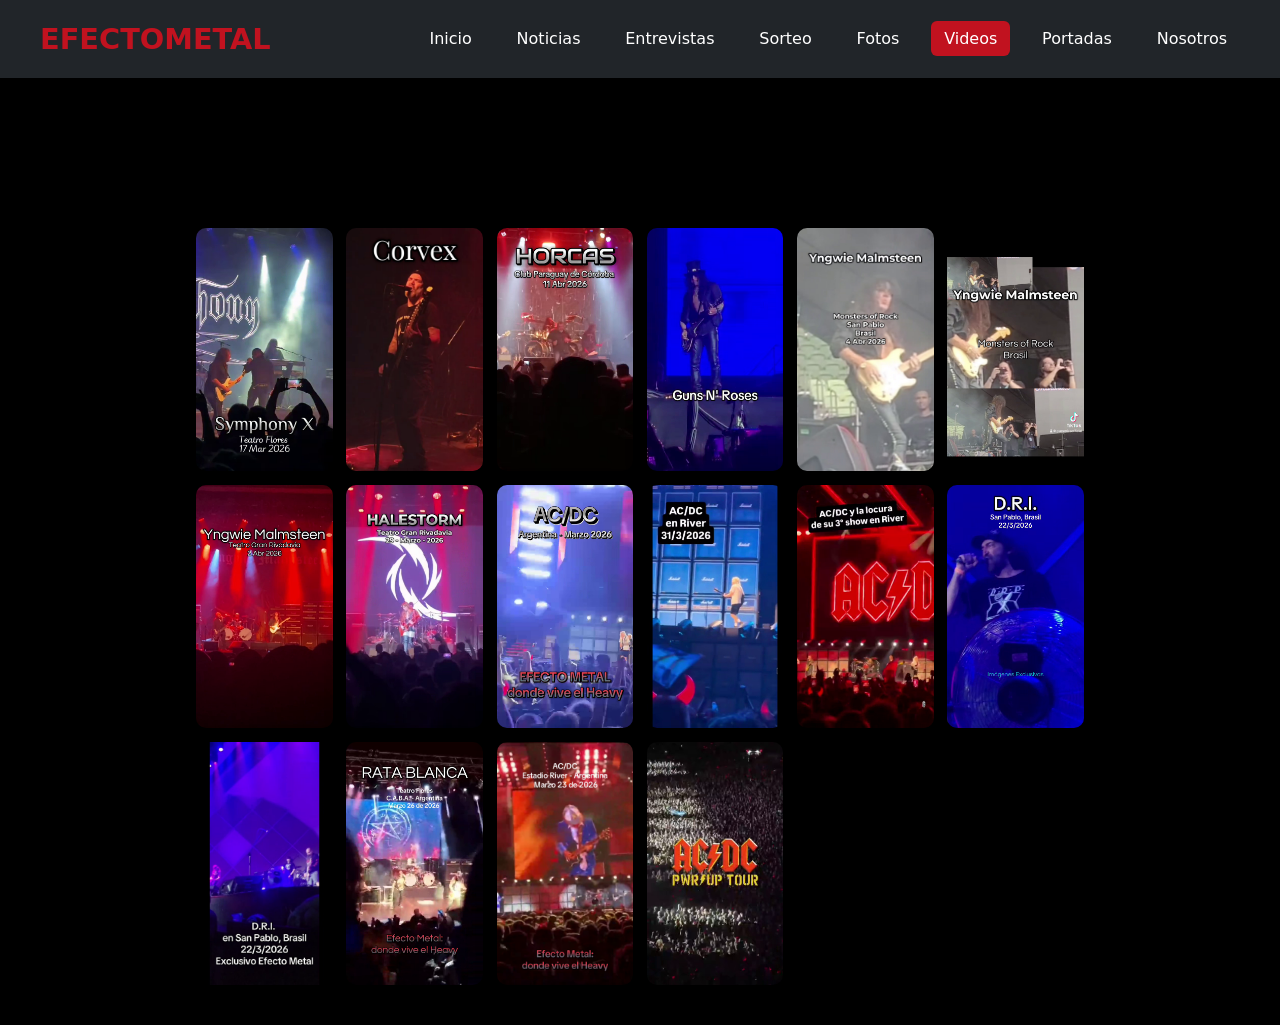
==== commit 6684fbfb: "Update videos.html" ====
--- a/videos.html
+++ b/videos.html
@@ -193,190 +193,6 @@
       </a>
     </div>
     <!-- Espacios vacíos por si quieres agregar más después -->
-   <div class="tiktok-card">
-      <a href="https://www.tiktok.com/@efectometalrevista/video/7629476437241744647?_r=1&_t=ZS-97n6DR4cVuB" target="_blank" rel="noopener noreferrer">
-        <img src="capturas/video17.png" alt="TikTok 17">
-        <div class="tiktok-overlay">
-          <i class="fab fa-tiktok"></i>
-          <span>Ver en TikTok</span>
-        </div>
-      </a>
-    </div>
-    <div class="tiktok-card">
-      <a href="https://www.tiktok.com/@efectometalrevista/video/7629925091328937224?_r=1&_t=ZS-97n6DR4cVuB" target="_blank" rel="noopener noreferrer">
-        <img src="capturas/video18.png" alt="TikTok 18">
-        <div class="tiktok-overlay">
-          <i class="fab fa-tiktok"></i>
-          <span>Ver en TikTok</span>
-        </div>
-      </a>
-    </div>
-    <div class="tiktok-card">
-      <a href="https://www.tiktok.com/@efectometalrevista/video/7629929915302825234?_r=1&_t=ZS-97n6DR4cVuB" target="_blank" rel="noopener noreferrer">
-        <img src="capturas/video19.png" alt="TikTok 19">
-        <div class="tiktok-overlay">
-          <i class="fab fa-tiktok"></i>
-          <span>Ver en TikTok</span>
-        </div>
-      </a>
-    </div>
-     <div class="tiktok-card">
-      <a href="https://www.tiktok.com/@efectometalrevista/video/7630663654878317831?_r=1&_t=ZS-97n6DR4cVuB" target="_blank" rel="noopener noreferrer">
-        <img src="capturas/video20.png" alt="TikTok 20">
-        <div class="tiktok-overlay">
-          <i class="fab fa-tiktok"></i>
-          <span>Ver en TikTok</span>
-        </div>
-      </a>
-    </div>
-     </div>
-     <div class="tiktok-card">
-      <a href="https://www.tiktok.com/@efectometalrevista/video/7631784637903260946?_r=1&_t=ZS-97n6DR4cVuB" target="_blank" rel="noopener noreferrer">
-        <img src="capturas/video21.png" alt="TikTok 21">
-        <div class="tiktok-overlay">
-          <i class="fab fa-tiktok"></i>
-          <span>Ver en TikTok</span>
-        </div>
-      </a>
-    </div>
-     </div>
-     <div class="tiktok-card">
-      <a href="https://www.tiktok.com/@efectometalrevista/video/7632360214020246791?_r=1&_t=ZS-97n6DR4cVuB" target="_blank" rel="noopener noreferrer">
-        <img src="capturas/video22.png" alt="TikTok 22">
-        <div class="tiktok-overlay">
-          <i class="fab fa-tiktok"></i>
-          <span>Ver en TikTok</span>
-        </div>
-      </a>
-    </div>
-     </div>
-     <div class="tiktok-card">
-      <a href="https://www.tiktok.com/@efectometalrevista/video/7632788090297289991?_r=1&_t=ZS-97n6DR4cVuB" target="_blank" rel="noopener noreferrer">
-        <img src="capturas/video23.png" alt="TikTok 23">
-        <div class="tiktok-overlay">
-          <i class="fab fa-tiktok"></i>
-          <span>Ver en TikTok</span>
-        </div>
-      </a>
-    </div>
-     </div>
-     <div class="tiktok-card">
-      <a href="https://www.tiktok.com/@efectometalrevista/video/7632796230216682760?_r=1&_t=ZS-97n6DR4cVuB" target="_blank" rel="noopener noreferrer">
-        <img src="capturas/video24.png" alt="TikTok 24">
-        <div class="tiktok-overlay">
-          <i class="fab fa-tiktok"></i>
-          <span>Ver en TikTok</span>
-        </div>
-      </a>
-    </div>
-     <div class="tiktok-card">
-      <a href="https://www.tiktok.com/@efectometalrevista/video/7633651128554622215?_r=1&_t=ZS-97n6DR4cVuB" target="_blank" rel="noopener noreferrer">
-        <img src="capturas/video25.png" alt="TikTok 25">
-        <div class="tiktok-overlay">
-          <i class="fab fa-tiktok"></i>
-          <span>Ver en TikTok</span>
-        </div>
-      </a>
-    </div>
-     <div class="tiktok-card">
-      <a href="https://www.tiktok.com/@efectometalrevista/video/7633657139990383880?_r=1&_t=ZS-97n6DR4cVuB" target="_blank" rel="noopener noreferrer">
-        <img src="capturas/video26.png" alt="TikTok 26">
-        <div class="tiktok-overlay">
-          <i class="fab fa-tiktok"></i>
-          <span>Ver en TikTok</span>
-        </div>
-      </a>
-    </div>
-     <div class="tiktok-card">
-      <a href="https://www.tiktok.com/@efectometalrevista/video/7635157928244169992?_r=1&_t=ZS-97n6DR4cVuB" target="_blank" rel="noopener noreferrer">
-        <img src="capturas/video27.png" alt="TikTok 27">
-        <div class="tiktok-overlay">
-          <i class="fab fa-tiktok"></i>
-          <span>Ver en TikTok</span>
-        </div>
-      </a>
-    </div>
-     <div class="tiktok-card">
-      <a href="https://www.tiktok.com/@efectometalrevista/video/7635272427890674951?_r=1&_t=ZS-97n6DR4cVuB" target="_blank" rel="noopener noreferrer">
-        <img src="capturas/video28.png" alt="TikTok 28">
-        <div class="tiktok-overlay">
-          <i class="fab fa-tiktok"></i>
-          <span>Ver en TikTok</span>
-        </div>
-      </a>
-    </div>
-         <div class="tiktok-card">
-      <a href="https://www.tiktok.com/@efectometalrevista/video/7636795962765085960?_r=1&_t=ZS-97n6DR4cVuB" target="_blank" rel="noopener noreferrer">
-        <img src="capturas/video29.png" alt="TikTok 29">
-        <div class="tiktok-overlay">
-          <i class="fab fa-tiktok"></i>
-          <span>Ver en TikTok</span>
-        </div>
-      </a>
-    </div>
-         <div class="tiktok-card">
-      <a href="https://www.tiktok.com/@efectometalrevista/video/7639567940790029586?_r=1&_t=ZS-97n6DR4cVuB" target="_blank" rel="noopener noreferrer">
-        <img src="capturas/video30.png" alt="TikTok 30">
-        <div class="tiktok-overlay">
-          <i class="fab fa-tiktok"></i>
-          <span>Ver en TikTok</span>
-        </div>
-      </a>
-    </div>
-         <div class="tiktok-card">
-      <a href="https://www.tiktok.com/@efectometalrevista/video/7639575096100736274?_r=1&_t=ZS-97n6DR4cVuB" target="_blank" rel="noopener noreferrer">
-        <img src="capturas/video31.png" alt="TikTok 31">
-        <div class="tiktok-overlay">
-          <i class="fab fa-tiktok"></i>
-          <span>Ver en TikTok</span>
-        </div>
-      </a>
-    </div>
-         <div class="tiktok-card">
-      <a href="https://www.tiktok.com/@efectometalrevista/video/7645780192488639751?_r=1&_t=ZS-97n6DR4cVuB" target="_blank" rel="noopener noreferrer">
-        <img src="capturas/video32.png" alt="TikTok 32">
-        <div class="tiktok-overlay">
-          <i class="fab fa-tiktok"></i>
-          <span>Ver en TikTok</span>
-        </div>
-      </a>
-    </div>
-         <div class="tiktok-card">
-      <a href="https://www.tiktok.com/@efectometalrevista/video/7648669729552370962?_r=1&_t=ZS-97n6DR4cVuB" target="_blank" rel="noopener noreferrer">
-        <img src="capturas/video33.png" alt="TikTok 33">
-        <div class="tiktok-overlay">
-          <i class="fab fa-tiktok"></i>
-          <span>Ver en TikTok</span>
-        </div>
-      </a>
-    </div>
-            <div class="tiktok-card">
-      <a href="https://www.tiktok.com/@efectometalrevista/video/7648677682334485778?_r=1&_t=ZS-97n6DR4cVuB" target="_blank" rel="noopener noreferrer">
-        <img src="capturas/video34.png" alt="TikTok 34">
-        <div class="tiktok-overlay">
-          <i class="fab fa-tiktok"></i>
-          <span>Ver en TikTok</span>
-        </div>
-      </a>
-    </div>
-            <div class="tiktok-card">
-      <a href="https://www.tiktok.com/@efectometalrevista/video/7648740250730220808?_r=1&_t=ZS-97n6DR4cVuB" target="_blank" rel="noopener noreferrer">
-        <img src="capturas/video35.png" alt="TikTok 35">
-        <div class="tiktok-overlay">
-          <i class="fab fa-tiktok"></i>
-          <span>Ver en TikTok</span>
-        </div>
-      </a>
-    </div>
-            <div class="tiktok-card">
-      <a href="https://www.tiktok.com/@efectometalrevista/video/7650516236928945416?_r=1&_t=ZS-97n6DR4cVuB" target="_blank" rel="noopener noreferrer">
-        <img src="capturas/video36.png" alt="TikTok 36">
-        <div class="tiktok-overlay">
-          <i class="fab fa-tiktok"></i>
-          <span>Ver en TikTok</span>
-        </div>
-      </a>
-    </div>
 
   </div>
 
